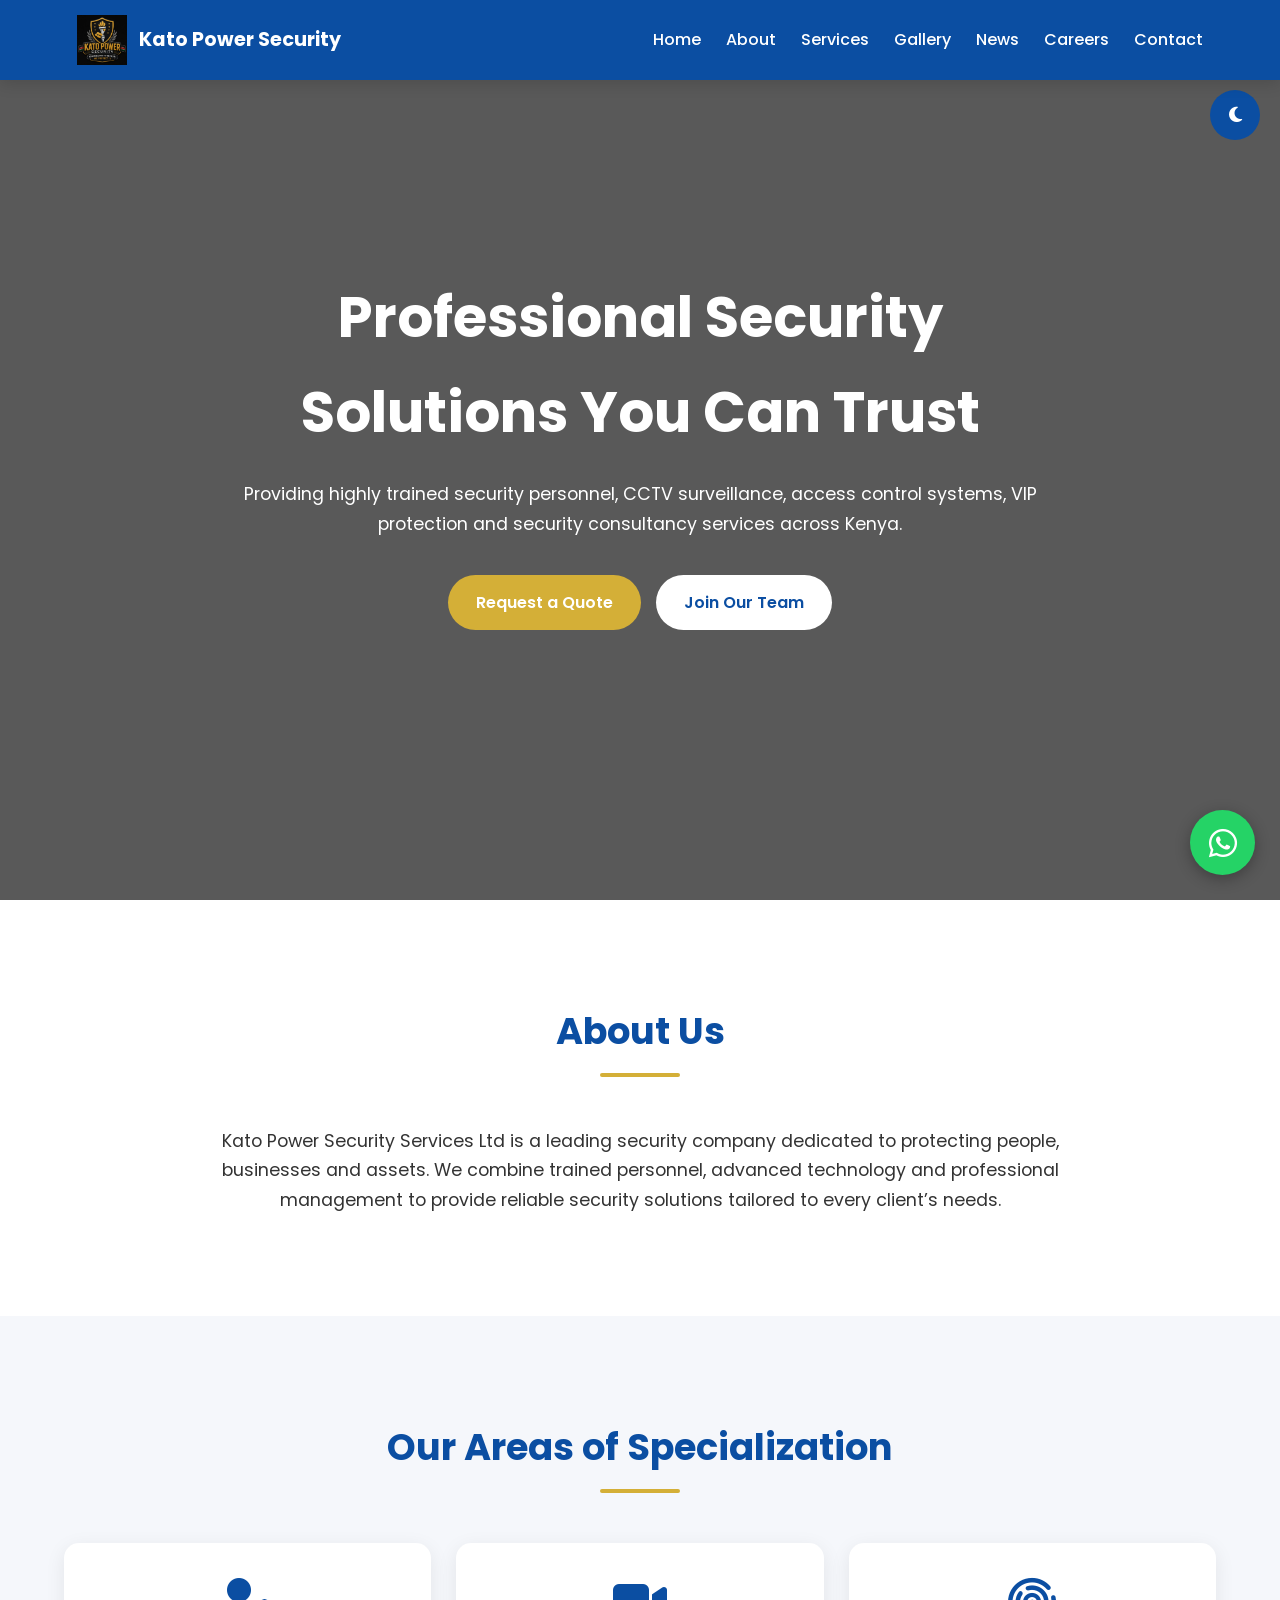
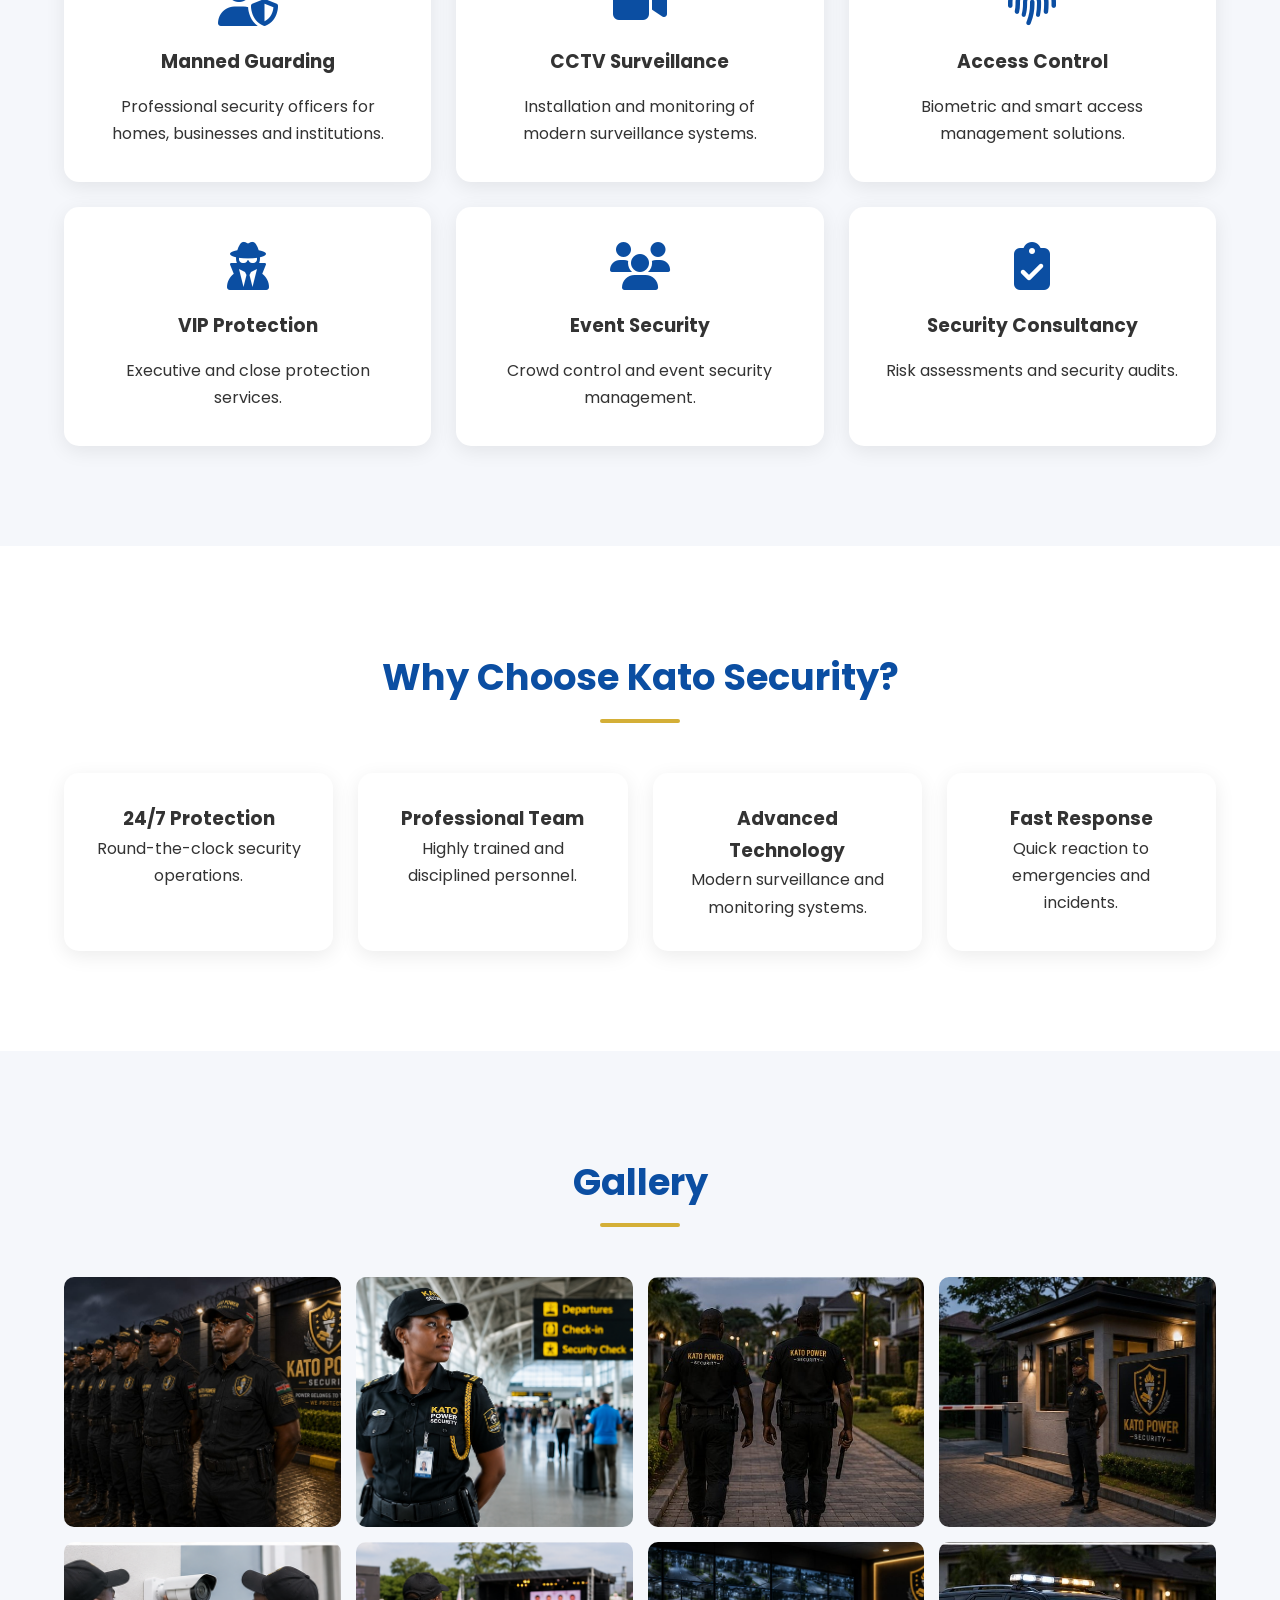
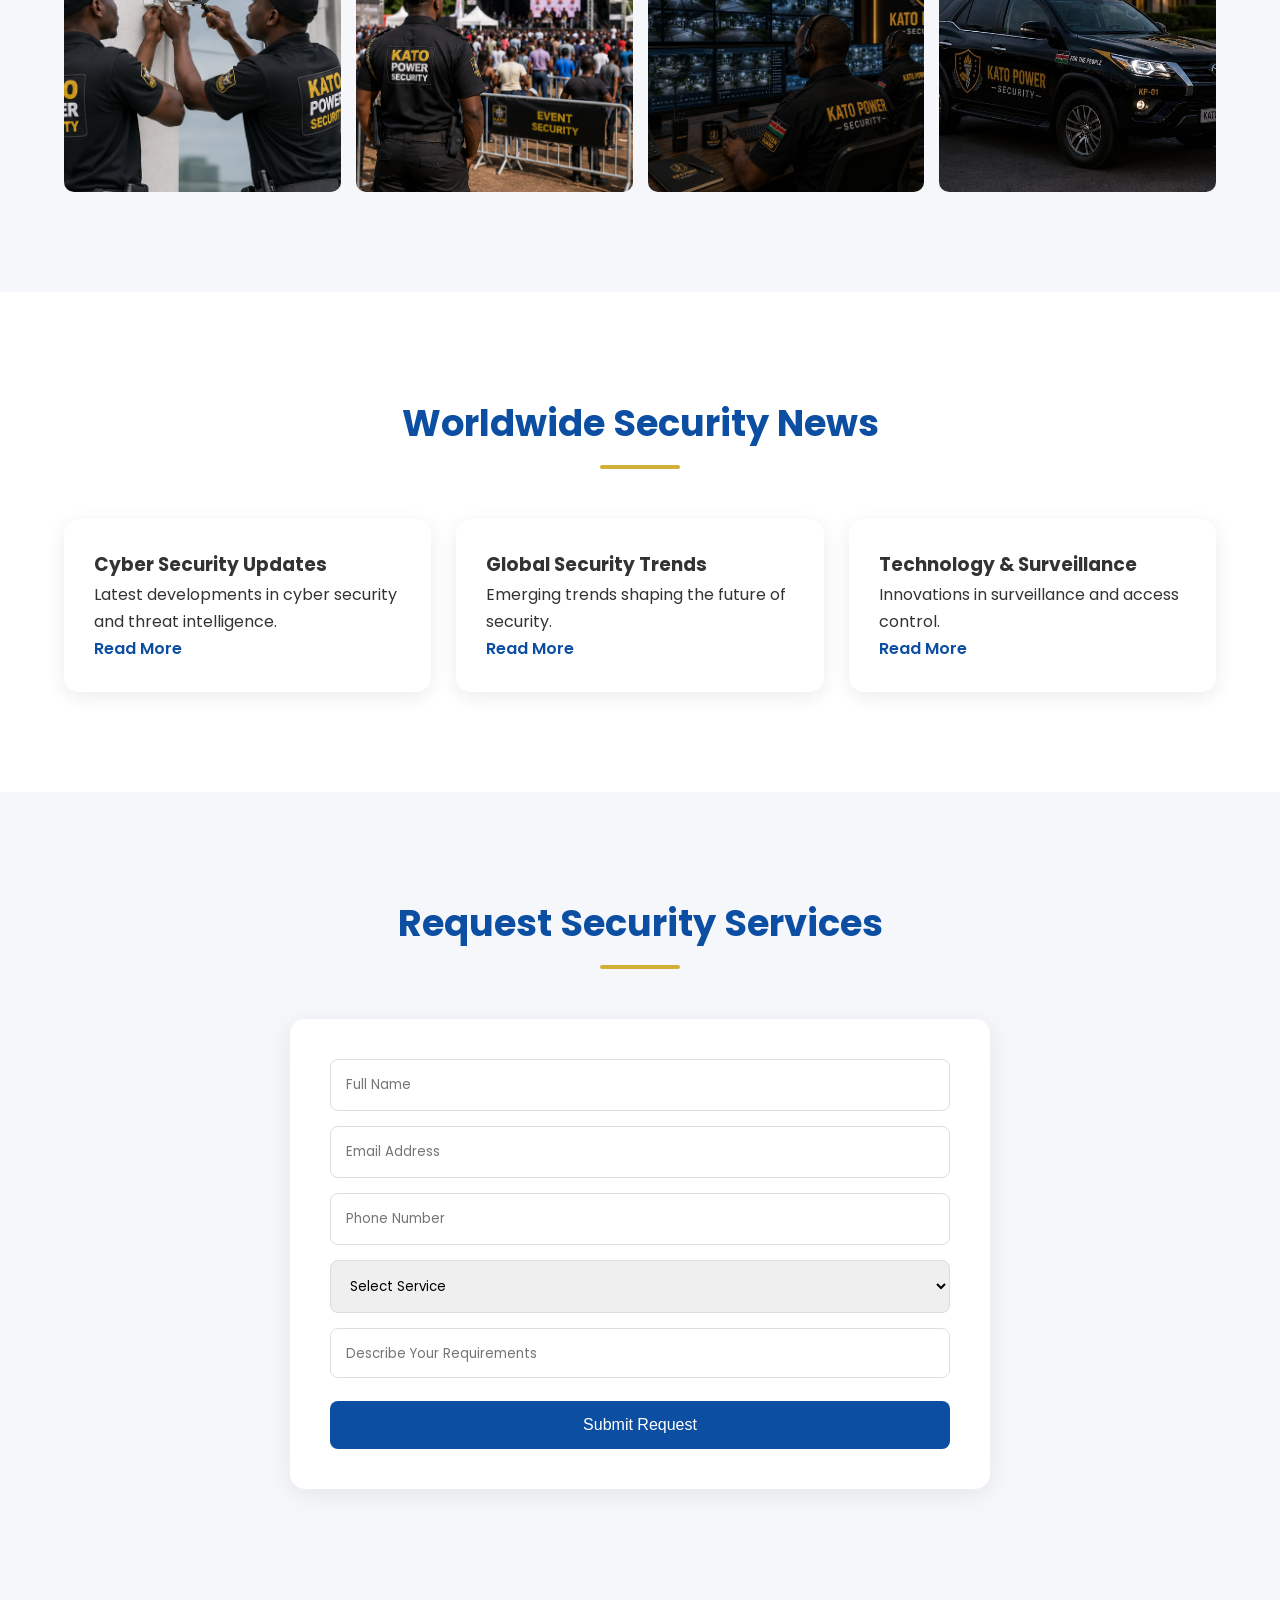
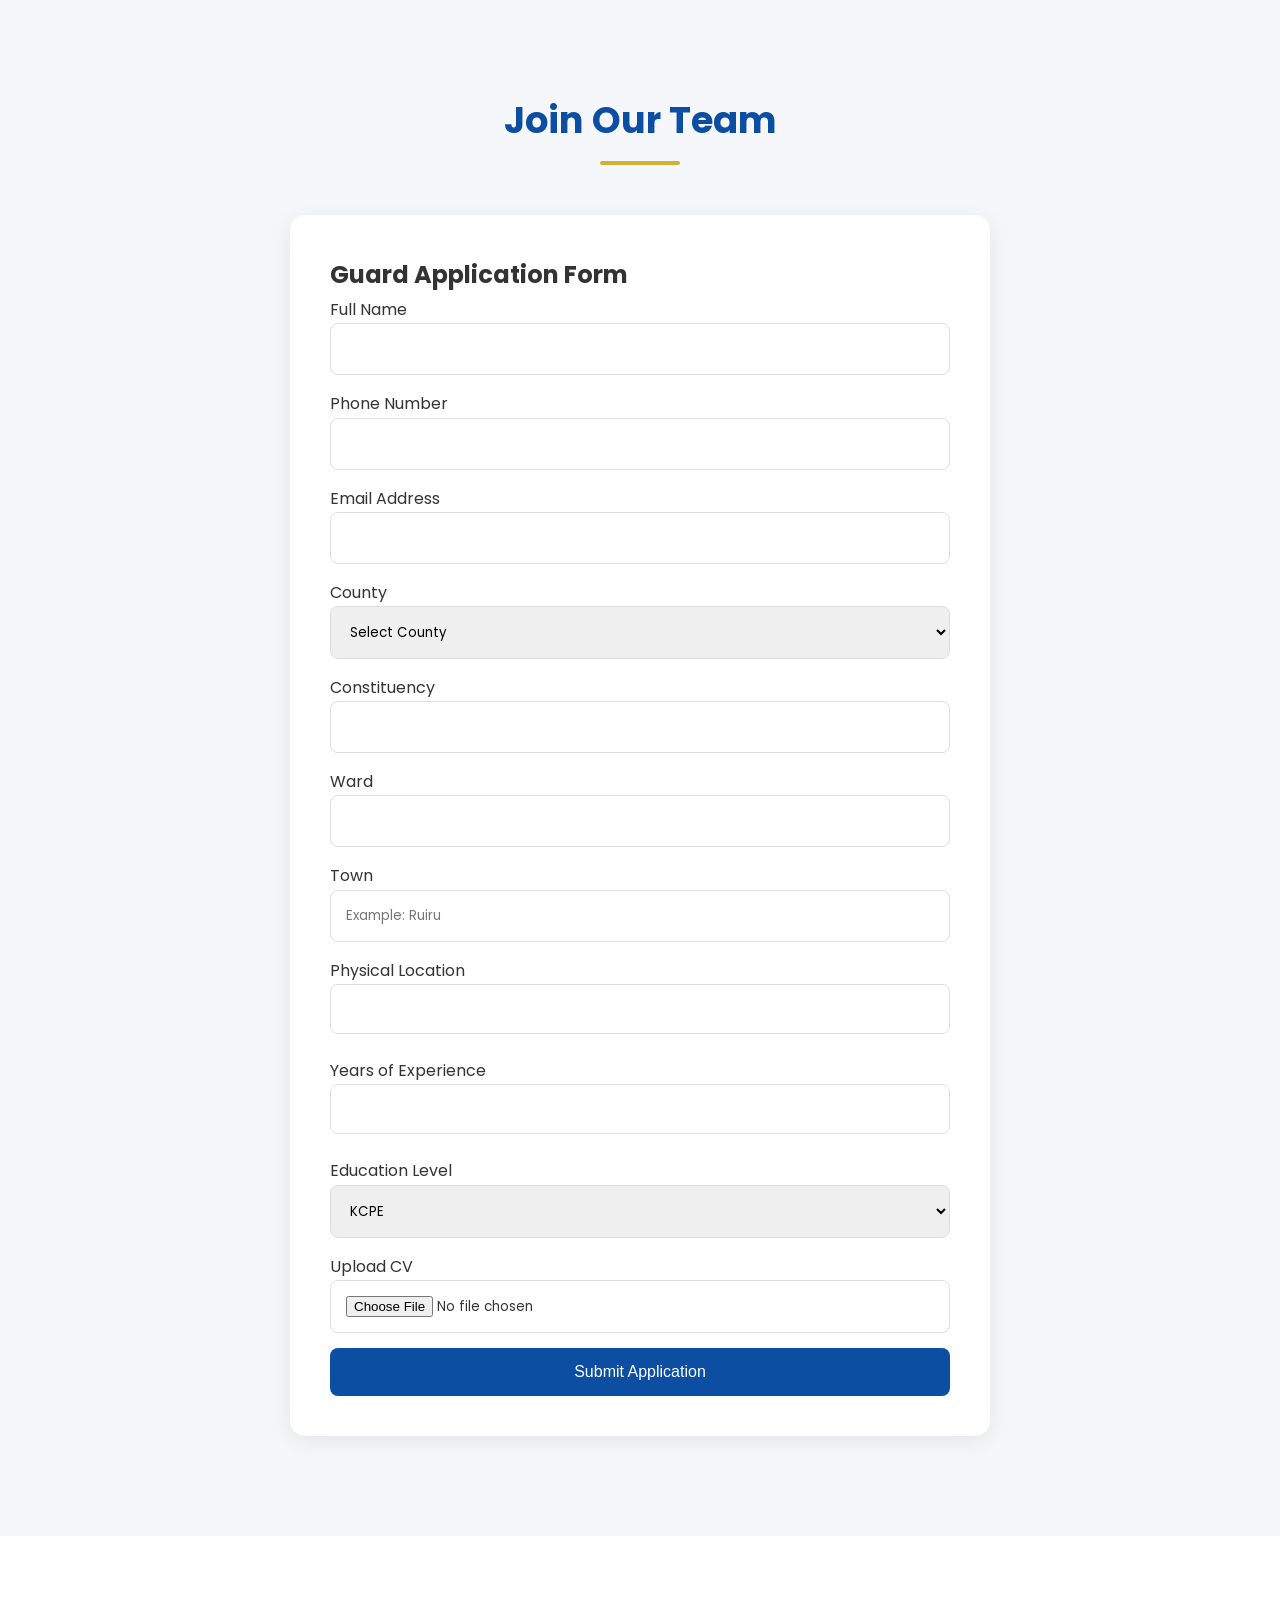
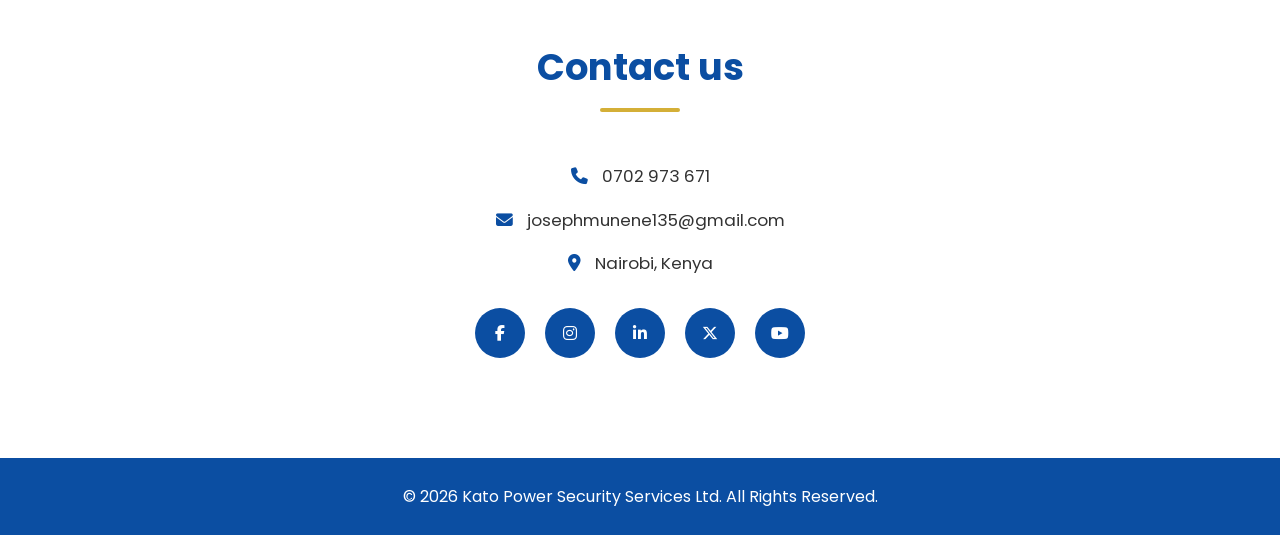
==== index.html @ 36ac2f76 "Update index.html" ====
<!DOCTYPE html>
<html lang="en">

<head>
 <!-- ===== ADVANCED SEO ===== -->
<title>Kato Power Security Services Ltd | Security Company in Kenya</title>

<meta charset="UTF-8">
<meta name="viewport" content="width=device-width, initial-scale=1.0">

<meta name="description"
content="Kato Power Security Services Ltd provides professional security guards, CCTV installation, access control systems, alarm systems, event security, VIP protection and security consultancy services across Kenya.">

<meta name="keywords"
content="security company Kenya, security guards Nairobi, CCTV installation Kenya, alarm systems, access control systems, event security, VIP protection, security consultancy">

<meta name="author" content="Kato Power Security Services Ltd">
<meta name="robots" content="index, follow">
<meta name="googlebot" content="index,follow">
<meta name="theme-color" content="#001f3f">

<!-- Canonical -->
<link rel="canonical" href="https://katopowersecurity.com/">

<!-- Logo -->
<link rel="icon" type="image/png" href="images/Logo.webp">

<!-- Open Graph -->
<meta property="og:type" content="website">
<meta property="og:title" content="Kato Power Security Services Ltd">
<meta property="og:description"
content="Professional Security Solutions Across Kenya">
<meta property="og:image"
content="https://katopowersecurity.com/images/Logo.webp">
<meta property="og:url"
content="https://katopowersecurity.com">
<meta property="og:site_name"
content="Kato Power Security Services Ltd">

<!-- Twitter -->
<meta name="twitter:card" content="summary_large_image">
<meta name="twitter:title"
content="Kato Power Security Services Ltd">
<meta name="twitter:description"
content="Professional Security Solutions Across Kenya">
<meta name="twitter:image"
content="https://katopowersecurity.com/images/Logo.webp">

<!-- Schema.org Local Business -->
<script type="application/ld+json">
{
"@context":"https://schema.org",
"@type":"SecurityService",
"name":"Kato Power Security Services Ltd",
"url":"https://katopowersecurity.com",
"logo":"https://katopowersecurity.com/images/Logo.webp",
"image":"https://katopowersecurity.com/images/Logo.webp",
"description":"Professional security guards, CCTV surveillance, access control systems and security consultancy services in Kenya.",
"telephone":"+254702973671",
"email":"josephmunene135@gmail.com",
"address":{
"@type":"PostalAddress",
"addressLocality":"Nairobi",
"addressCountry":"KE"
},
"areaServed":"Kenya",
"priceRange":"$$"
}
</script>

<!-- FAQ Rich Snippets -->
<script type="application/ld+json">
{
"@context":"https://schema.org",
"@type":"FAQPage",
"mainEntity":[
{
"@type":"Question",
"name":"Do you provide security guards?",
"acceptedAnswer":{
"@type":"Answer",
"text":"Yes. We provide professional security guards across Kenya."
}
},
{
"@type":"Question",
"name":"Do you install CCTV systems?",
"acceptedAnswer":{
"@type":"Answer",
"text":"Yes. We install and maintain modern CCTV surveillance systems."
}
},
{
"@type":"Question",
"name":"Do you provide event security?",
"acceptedAnswer":{
"@type":"Answer",
"text":"Yes. We offer crowd control and event security management."
}
}
]
}
</script>

<!-- Google Fonts -->
<link rel="preconnect" href="https://fonts.googleapis.com">
<link rel="preconnect" href="https://fonts.gstatic.com" crossorigin>

<link href="https://fonts.googleapis.com/css2?family=Poppins:wght@300;400;500;600;700;800&display=swap"
rel="stylesheet">

<link rel="stylesheet"
href="https://cdnjs.cloudflare.com/ajax/libs/font-awesome/6.5.2/css/all.min.css">

<link rel="stylesheet" href="styles.css">
</head>

<body>

  <!-- DARK MODE BUTTON -->

  <button id="theme-toggle" class="theme-toggle">
    <i class="fas fa-moon"></i>
  </button>

  <!-- WHATSAPP BUTTON -->

   <a href="https://wa.me/254702973671?text=Hello%20Kato%20Power%20Security%20Services,
%20I%20need%20security%20services."
    class="whatsapp-float" target="_blank" aria-label="Chat with us on WhatsApp">


    <i class="fab fa-whatsapp"></i>


  </a>


  <!-- HEADER -->

  <header>

    <div class="logo">

      <img src="images/Logo.webp" alt="Kato Security Logo">

      <h2>Kato Power Security</h2>

    </div>

    <nav>

      <ul>

        <li><a href="#home">Home</a></li>
        <li><a href="#about">About</a></li>
        <li><a href="#services">Services</a></li>
        <li><a href="#gallery">Gallery</a></li>
        <li><a href="#news">News</a></li>
        <li><a href="#careers">Careers</a></li>
        <li><a href="#contact">Contact</a></li>

      </ul>

    </nav>

    <div class="menu-btn">

      <i class="fas fa-bars"></i>

    </div>

  </header>

  <!-- HERO -->

  <section class="hero" id="home">

    <div class="hero-content">

      <h1>Professional Security Solutions You Can Trust</h1>

      <p>

        Providing highly trained security personnel,
        CCTV surveillance, access control systems,
        VIP protection and security consultancy services
        across Kenya.

      </p>

      <div class="hero-buttons">

        <a href="#contact" class="btn">Request a Quote</a>

        <a href="#careers" class="btn secondary-btn">
          Join Our Team
        </a>

      </div>

    </div>

  </section>

  <!-- ABOUT -->

  <section class="about" id="about">

    <div class="container">

      <h2 class="section-title">About Us</h2>

      <p>

        Kato Power Security Services Ltd is a leading
        security company dedicated to protecting
        people, businesses and assets.

        We combine trained personnel, advanced
        technology and professional management
        to provide reliable security solutions tailored
        to every client’s needs.

      </p>

    </div>

  </section>

  <!-- SERVICES -->

  <section class="services" id="services">

    <div class="container">

      <h2 class="section-title">
        Our Areas of Specialization
      </h2>

      <div class="service-grid">

        <div class="service-card">

          <i class="fas fa-user-shield"></i>

          <h3>Manned Guarding</h3>

          <p>
            Professional security officers for homes,
            businesses and institutions.
          </p>

        </div>

        <div class="service-card">

          <i class="fas fa-video"></i>

          <h3>CCTV Surveillance</h3>

          <p>
            Installation and monitoring of modern
            surveillance systems.
          </p>

        </div>

        <div class="service-card">

          <i class="fas fa-fingerprint"></i>

          <h3>Access Control</h3>

          <p>
            Biometric and smart access management
            solutions.
          </p>

        </div>

        <div class="service-card">

          <i class="fas fa-user-secret"></i>

          <h3>VIP Protection</h3>

          <p>
            Executive and close protection services.
          </p>

        </div>

        <div class="service-card">

          <i class="fas fa-users"></i>

          <h3>Event Security</h3>

          <p>
            Crowd control and event security management.
          </p>

        </div>

        <div class="service-card">

          <i class="fas fa-clipboard-check"></i>

          <h3>Security Consultancy</h3>

          <p>
            Risk assessments and security audits.
          </p>

        </div>

      </div>

    </div>

  </section>

  <!-- WHY CHOOSE US -->

  <section class="why-us">

    <div class="container">

      <h2 class="section-title">
        Why Choose Kato Security?
      </h2>

      <div class="features">

        <div class="feature">
          <h3>24/7 Protection</h3>
          <p>Round-the-clock security operations.</p>
        </div>

        <div class="feature">
          <h3>Professional Team</h3>
          <p>Highly trained and disciplined personnel.</p>
        </div>

        <div class="feature">
          <h3>Advanced Technology</h3>
          <p>Modern surveillance and monitoring systems.</p>
        </div>

        <div class="feature">
          <h3>Fast Response</h3>
          <p>Quick reaction to emergencies and incidents.</p>
        </div>

      </div>

    </div>

  </section>

  <!-- GALLERY -->

  <section class="gallery" id="gallery">

    <div class="container">

      <h2 class="section-title">Gallery</h2>

      <div class="gallery-grid">

        <img src="images/security.webp" alt="Professional security guards in Kenya" loading="lazy">
       
        <img src="images/airport.webp.png" alt="Professional security guards in Kenya" loading="lazy">
       
        <img src="images/patrol.webp.jpeg" alt="Professional security guards in Kenya" loading="lazy">
       
        <img src="images/manned access.webp.jpeg" alt="Professional security guards in Kenya" loading="lazy">
       
        <img src="images/cctv.webp.png" alt="Professional security guards in Kenya" loading="lazy">
       
        <img src="images/masscontroll.webp.png" alt="Professional security guards in Kenya" loading="lazy">
       
        <img src="images/access.webp" alt="Professional security guards in Kenya" loading="lazy">
       
        <img src="images/vehicle.webp.jpeg" alt="Professional security guards in Kenya" loading="lazy">

      </div>

    </div>

  </section>

  <!-- IMAGE MODAL -->

  <div id="imageModal" class="modal">

    <span class="close">&times;</span>

    <img id="modalImage">

  </div>

  <!-- SECURITY NEWS -->

  <section class="news" id="news">

    <div class="container">

      <h2 class="section-title">
        Worldwide Security News
      </h2>

      <div class="news-grid">

        <div class="news-card">

          <h3>Cyber Security Updates</h3>

          <p>
            Latest developments in cyber security and
            threat intelligence.
          </p>

          <a href="#">Read More</a>

        </div>

        <div class="news-card">

          <h3>Global Security Trends</h3>

          <p>
            Emerging trends shaping the future of security.
          </p>

          <a href="#">Read More</a>

        </div>

        <div class="news-card">

          <h3>Technology & Surveillance</h3>

          <p>
            Innovations in surveillance and access control.
          </p>

          <a href="#">Read More</a>

        </div>

      </div>

    </div>

  </section>

  <!-- CLIENT FORM -->

    <section class="contact-form">


    <div class="container">


      <h2 class="section-title">
        Request Security Services
      </h2>


      <form action="https://formsubmit.co/josephmunene135@gmail.com"
      method="POST"
      id="guardForm"
      enctype="multipart/form-data">


        <input type="hidden" name="_captcha" value="false">


        <input type="hidden" name="_subject" value="New Client Inquiry">


        <input type="text" name="Full Name" placeholder="Full Name" required>


        <input type="email" name="Email" placeholder="Email Address" required>


        <input type="tel" name="Phone" placeholder="Phone Number" required>


        <select name="Service Required" required>


          <option value="">Select Service</option>


          <option>Security Guards</option>


          <option>CCTV Installation</option>


          <option>Access Control</option>


          <option>VIP Protection</option>


          <option>Security Consultancy</option>


        </select>


        <textarea name="Message" placeholder="Describe Your Requirements" required></textarea>


        <button type="submit">
          Submit Request
        </button>


      </form>


    </div>


  </section>

  <!-- JOB APPLICATION -->

   <section class="careers" id="careers">


    <div class="container">


      <h2 class="section-title">
        Join Our Team
      </h2>


     <form action="https://formsubmit.co/josephmunene135@gmail.com"
      method="POST"
      id="guardForm"
      enctype="multipart/form-data">

      <h2>Guard Application Form</h2>

<input type="hidden" name="_captcha" value="false">
<input type="hidden" id="subject" name="_subject">
<input type="hidden" name="_next"
       value="https://katopowersecurity.com/thankyou.html">

<label>Full Name</label>
<input type="text" name="Full Name" required>

<label>Phone Number</label>
<input type="tel" name="Phone Number" required>

<label>Email Address</label>
<input type="email" name="Email Address" required>

<label>County</label>
<select name="County" required>
    <option value="">Select County</option>
    <option>Nairobi</option>
    <option>Kiambu</option>
    <option>Nakuru</option>
    <option>Mombasa</option>
    <option>Kisumu</option>
    <option>Machakos</option>
    <option>Murang'a</option>
    <option>Nyeri</option>
    <option>Meru</option>
    <option>Uasin Gishu</option>
</select>

<label>Constituency</label>
<input type="text" name="Constituency" required>

<label>Ward</label>
<input type="text" name="Ward" required>

<label>Town</label>
<input type="text"
       id="town"
       name="Town"
       placeholder="Example: Ruiru"
       required>

<label>Physical Location</label>
<textarea name="Physical Location" required></textarea>

<label>Years of Experience</label>
<textarea name="Experience"></textarea>

<label>Education Level</label>
<select name="Education Level">
    <option>KCPE</option>
    <option>KCSE</option>
    <option>Certificate</option>
    <option>Diploma</option>
    <option>Degree</option>
</select>

<label>Upload CV</label>
<input type="file" name="attachment" accept=".pdf,.doc,.docx">

<button type="submit">
    Submit Application
</button>

</form>

    </div>

  </section>

  <!-- CONTACT -->

  <section class="contact" id="contact">

    <div class="container">

      <h2 class="section-title">
        Contact us
      </h2>

      <div class="contact-info">

        <p>

          <i class="fas fa-phone"></i>

          0702 973 671

        </p>

        <p>

          <i class="fas fa-envelope"></i>

          josephmunene135@gmail.com

        </p>

        <p>

          <i class="fas fa-map-marker-alt"></i>

          Nairobi, Kenya

        </p>

      </div>

      <div class="social-links">

        <a href="https://www.facebook.com/">
          <i class="fab fa-facebook-f"></i>
        </a>

        <a href="https://www.instagram.com/accounts/login/?hl=en">
          <i class="fab fa-instagram"></i>
        </a>

        <a href="https://www.linkedin.com/login">
          <i class="fab fa-linkedin-in"></i>
        </a>

        <a href="https://x.com/">
          <i class="fab fa-x-twitter"></i>
        </a>

        <a href="https://www.youtube.com/login?next=/index">
          <i class="fab fa-youtube"></i>
        </a>

      </div>

    </div>

  </section>

  <!-- FOOTER -->

  <footer>

    <p>

      © 2026 Kato Power Security Services Ltd.
      All Rights Reserved.

    </p>

  </footer>

 <script>
document.getElementById("guardForm").addEventListener("submit", function () {

    let town = document.getElementById("town").value.trim();

    document.getElementById("subject").value =
        "Guard Application - " + town;

});
</script>

  <script src="script.js"></script>

</body>

</html>
---- styles.css ----
/* ==========================
   KATO POWER SECURITY
   STYLE.CSS
========================== */

* {
  margin: 0;
  padding: 0;
  box-sizing: border-box;
}

html {
  scroll-behavior: smooth;
}

body {
  font-family: 'Poppins', sans-serif;
  line-height: 1.7;
  color: #333;
  background: #fff;
  transition: 0.4s ease;
}

/* ==========================
   DARK MODE
========================== */

body.dark-mode {
  background: #121212;
  color: #f5f5f5;
}

body.dark-mode header,
body.dark-mode footer,
body.dark-mode .service-card,
body.dark-mode .feature,
body.dark-mode .news-card,
body.dark-mode form {
  background: #1d1d1d;
  color: #fff;
}

body.dark-mode input,
body.dark-mode textarea,
body.dark-mode select {
  background: #2a2a2a;
  color: #fff;
  border: 1px solid #444;
}

/* ==========================
   CONTAINER
========================== */

.container {
  width: 90%;
  max-width: 1200px;
  margin: auto;
}

.section-title {
  text-align: center;
  margin-bottom: 50px;
  font-size: 2.3rem;
  color: #0b4ea2;
  position: relative;
}

.section-title::after {
  content: '';
  width: 80px;
  height: 4px;
  background: #d4af37;
  display: block;
  margin: 10px auto;
  border-radius: 20px;
}

/* ==========================
   HEADER
========================== */

header {
  position: fixed;
  top: 0;
  width: 100%;
  z-index: 1000;
  background: #0b4ea2;
  color: #fff;
  display: flex;
  justify-content: space-between;
  align-items: center;
  padding: 15px 6%;
  box-shadow: 0 3px 15px rgba(0, 0, 0, .15);
}

.logo {
  display: flex;
  align-items: center;
  gap: 12px;
}

.logo img {
  width: 50px;
  height: 50px;
  object-fit: contain;
}

.logo h2 {
  font-size: 1.2rem;
}

nav ul {
  display: flex;
  list-style: none;
  gap: 25px;
}

nav a {
  color: #fff;
  text-decoration: none;
  font-weight: 500;
}

nav a:hover {
  color: #d4af37;
}

.menu-btn {
  display: none;
  font-size: 1.5rem;
  cursor: pointer;
}

/* ==========================
   HERO
========================== */

.hero {
  min-height: 100vh;
  background:
    linear-gradient(rgba(0, 0, 0, .65),
      rgba(0, 0, 0, .65)),
    url('images/hero.jpg');
  background-size: cover;
  background-position: center;
  display: flex;
  align-items: center;
  justify-content: center;
  text-align: center;
  color: #fff;
  padding: 120px 20px;
}

.hero-content {
  max-width: 800px;
}

.hero h1 {
  font-size: 3.5rem;
  margin-bottom: 20px;
}

.hero p {
  font-size: 1.1rem;
  margin-bottom: 35px;
}

.hero-buttons {
  display: flex;
  justify-content: center;
  gap: 15px;
  flex-wrap: wrap;
}

.btn {
  background: #d4af37;
  color: #fff;
  text-decoration: none;
  padding: 14px 28px;
  border-radius: 50px;
  font-weight: 600;
  transition: .3s;
}

.btn:hover {
  transform: translateY(-3px);
}

.secondary-btn {
  background: #fff;
  color: #0b4ea2;
}

/* ==========================
   ABOUT
========================== */

.about {
  padding: 100px 0;
}

.about p {
  max-width: 900px;
  margin: auto;
  text-align: center;
  font-size: 1.1rem;
}

/* ==========================
   SERVICES
========================== */

.services {
  background: #f5f7fb;
  padding: 100px 0;
}

.service-grid {
  display: grid;
  grid-template-columns:
    repeat(auto-fit, minmax(280px, 1fr));
  gap: 25px;
}

.service-card {
  background: #fff;
  padding: 35px;
  text-align: center;
  border-radius: 15px;
  box-shadow: 0 5px 20px rgba(0, 0, 0, .08);
  transition: .3s;
}

.service-card:hover {
  transform: translateY(-8px);
}

.service-card i {
  font-size: 3rem;
  color: #0b4ea2;
  margin-bottom: 20px;
}

.service-card h3 {
  margin-bottom: 15px;
}

/* ==========================
   WHY US
========================== */

.why-us {
  padding: 100px 0;
}

.features {
  display: grid;
  grid-template-columns:
    repeat(auto-fit, minmax(250px, 1fr));
  gap: 25px;
}

.feature {
  background: #fff;
  padding: 30px;
  border-radius: 15px;
  box-shadow: 0 5px 20px rgba(0, 0, 0, .08);
  text-align: center;
}

/* ==========================
   GALLERY
========================== */

.gallery {
  background: #f5f7fb;
  padding: 100px 0;
}

.gallery-grid {
  display: grid;
  grid-template-columns:
    repeat(auto-fit, minmax(250px, 1fr));
  gap: 15px;
}

.gallery-grid img {
  width: 100%;
  height: 250px;
  object-fit: cover;
  border-radius: 10px;
  cursor: pointer;
  transition: .4s;
}

.gallery-grid img:hover {
  transform: scale(1.03);
}

/* ==========================
   MODAL
========================== */

.modal {
  display: none;
  position: fixed;
  z-index: 9999;
  top: 0;
  left: 0;
  width: 100%;
  height: 100%;
  background: rgba(0, 0, 0, .95);
}

.modal img {
  max-width: 90%;
  max-height: 85%;
  position: absolute;
  top: 50%;
  left: 50%;
  transform: translate(-50%, -50%);
}

.close {
  position: absolute;
  right: 30px;
  top: 20px;
  color: #fff;
  font-size: 40px;
  cursor: pointer;
}

/* ==========================
   NEWS
========================== */

.news {
  padding: 100px 0;
}

.news-grid {
  display: grid;
  grid-template-columns:
    repeat(auto-fit, minmax(300px, 1fr));
  gap: 25px;
}

.news-card {
  background: #fff;
  padding: 30px;
  border-radius: 15px;
  box-shadow: 0 5px 20px rgba(0, 0, 0, .08);
}

.news-card a {
  color: #0b4ea2;
  text-decoration: none;
  font-weight: 600;
}

/* ==========================
   FORMS
========================== */

.contact-form,
.careers {
  background: #f5f7fb;
  padding: 100px 0;
}

form {
  max-width: 700px;
  margin: auto;
  background: #fff;
  padding: 40px;
  border-radius: 15px;
  box-shadow: 0 5px 25px rgba(0, 0, 0, .08);
}

form input,
form textarea,
form select {
  width: 100%;
  padding: 15px;
  margin-bottom: 15px;
  border: 1px solid #ddd;
  border-radius: 8px;
  font-family: inherit;
}

form textarea {
  height: 50px;
  resize: none;
}

form button {
  width: 100%;
  padding: 15px;
  border: none;
  border-radius: 8px;
  background: #0b4ea2;
  color: #fff;
  font-size: 1rem;
  cursor: pointer;
  transition: .3s;
}

form button:hover {
  background: #083a7c;
}

/* ==========================
   CONTACT
========================== */

.contact {
  padding: 100px 0;
  text-align: center;
}

.contact-info p {
  margin-bottom: 15px;
  font-size: 1.05rem;
}

.contact-info i {
  color: #0b4ea2;
  margin-right: 10px;
}

.social-links {
  margin-top: 30px;
}

.social-links a {
  display: inline-flex;
  justify-content: center;
  align-items: center;
  width: 50px;
  height: 50px;
  margin: 0 8px;
  border-radius: 50%;
  background: #0b4ea2;
  color: #fff;
  text-decoration: none;
  transition: .3s;
}

.social-links a:hover {
  background: #d4af37;
}

/* ==========================
   FOOTER
========================== */

footer {
  background: #0b4ea2;
  color: #fff;
  text-align: center;
  padding: 25px;
}

/* ==========================
   WHATSAPP BUTTON
========================== */

.whatsapp-float {
  position: fixed;
  bottom: 25px;
  right: 25px;
  width: 65px;
  height: 65px;
  border-radius: 50%;
  background: #25D366;
  color: #fff;
  display: flex;
  justify-content: center;
  align-items: center;
  font-size: 2rem;
  text-decoration: none;
  z-index: 999;
  box-shadow: 0 4px 15px rgba(0, 0, 0, .3);
}

/* ==========================
   THEME BUTTON
========================== */

.theme-toggle {
  position: fixed;
  top: 90px;
  right: 20px;
  z-index: 1000;
  border: none;
  width: 50px;
  height: 50px;
  border-radius: 50%;
  background: #0b4ea2;
  color: #fff;
  cursor: pointer;
  font-size: 1.1rem;
}

/* ==========================
   RESPONSIVE
========================== */

@media(max-width:768px) {

  nav {
    display: none;
  }

  .menu-btn {
    display: block;
  }

  .hero h1 {
    font-size: 2.2rem;
  }

  .section-title {
    font-size: 1.8rem;
  }

  form {
    padding: 25px;
  }

  .logo h2 {
    font-size: 1rem;
  }

}
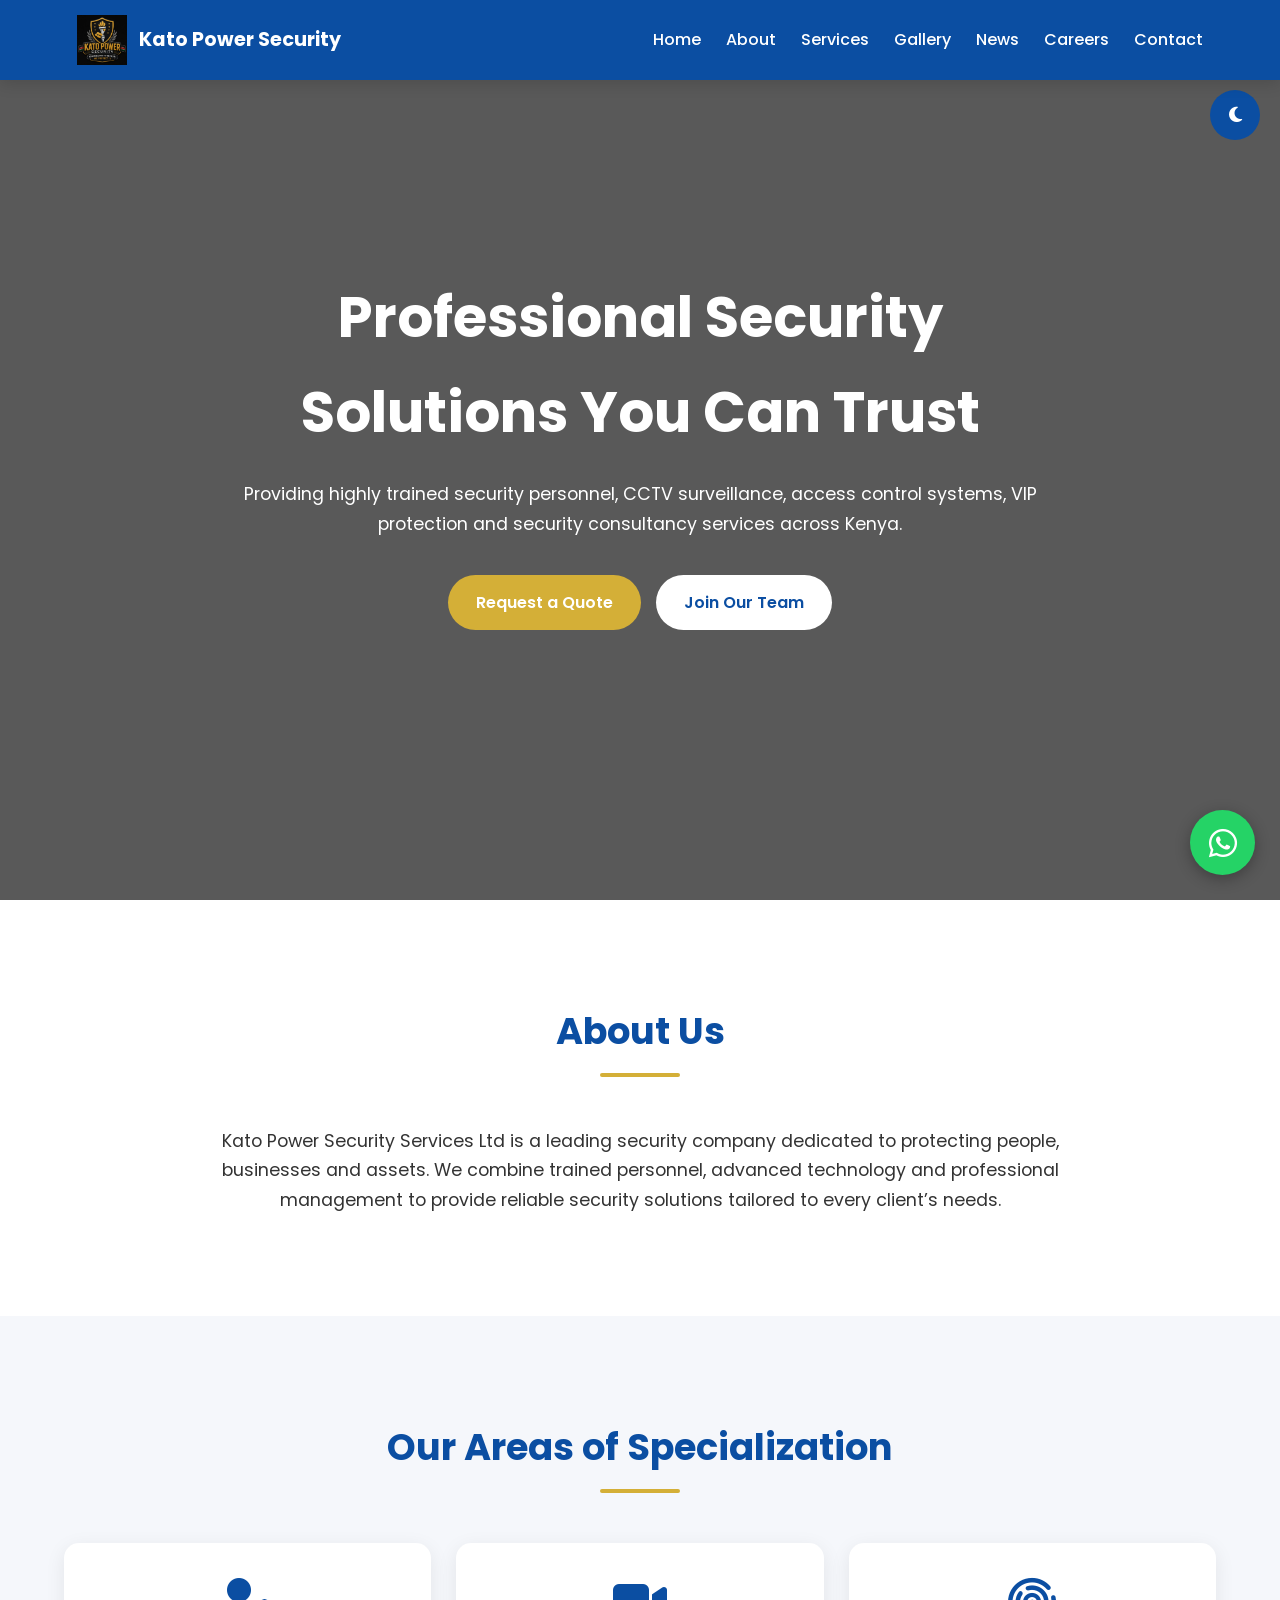
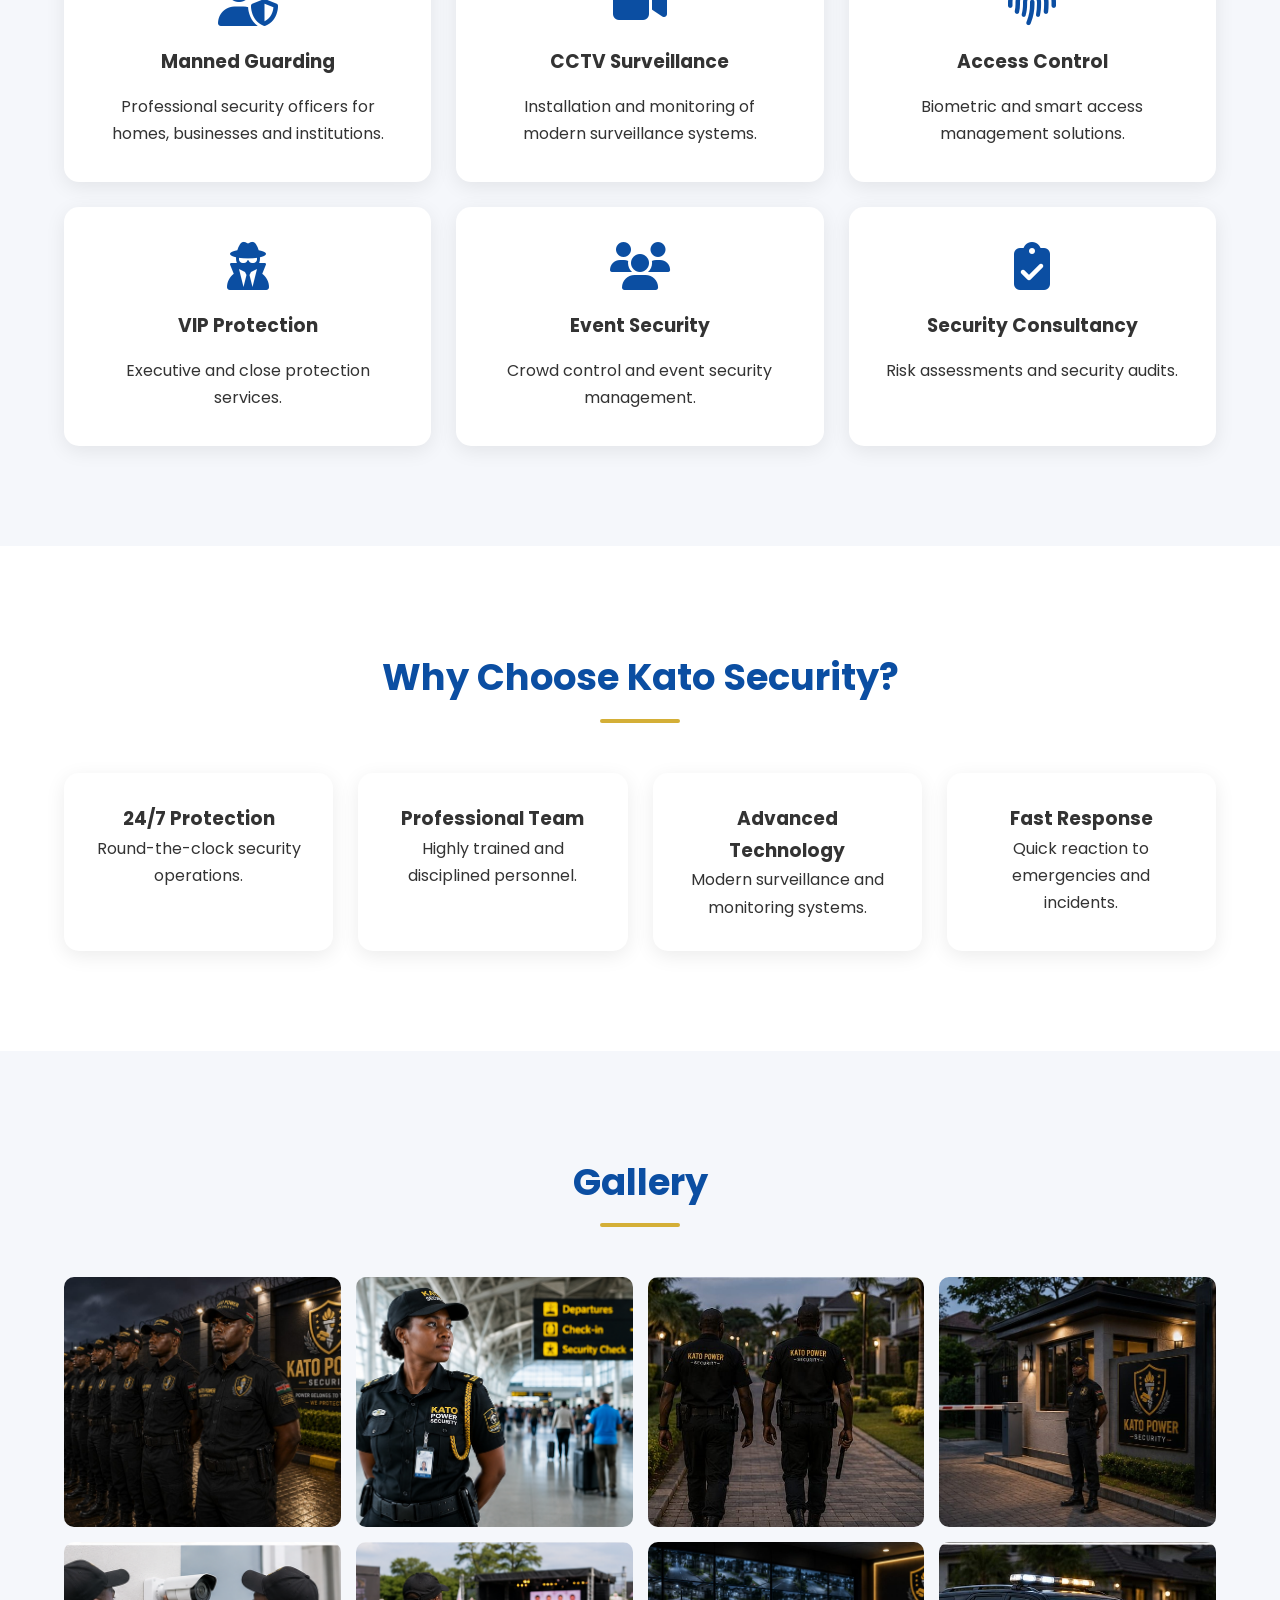
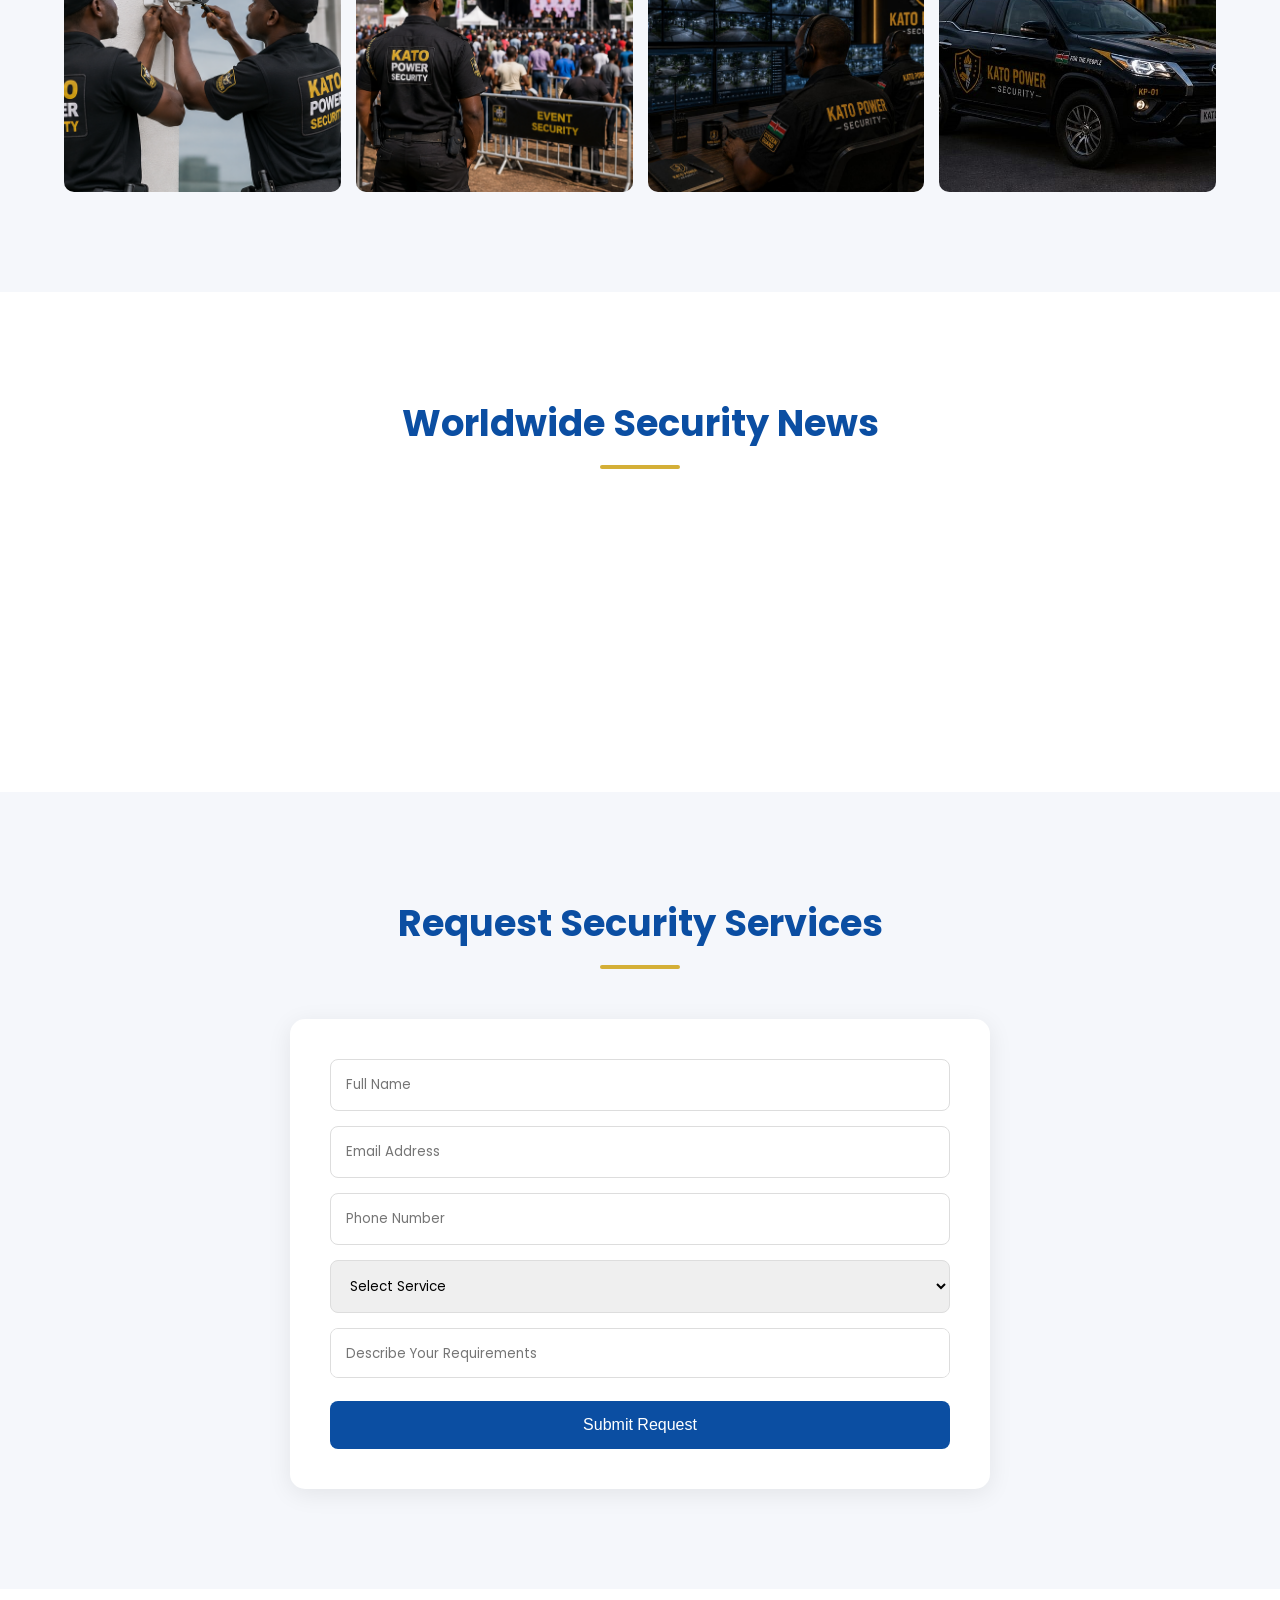
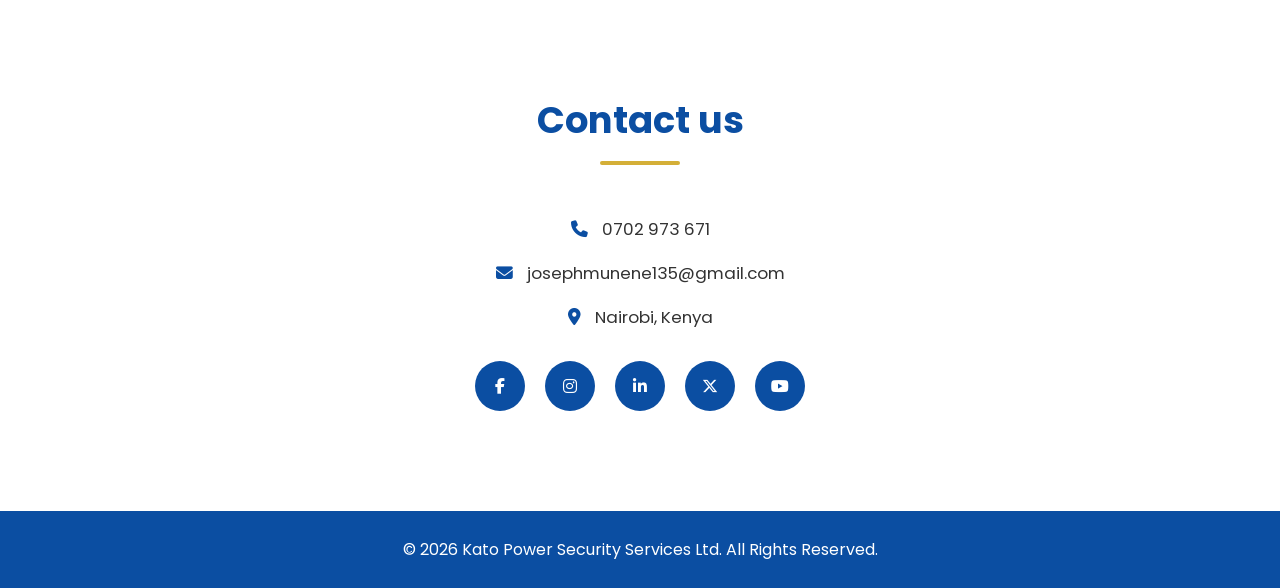
==== commit 879f4ef8: "Update index.html" ====
--- a/index.html
+++ b/index.html
@@ -1,717 +1,531 @@
-<!DOCTYPE html>
+<!doctype html>
 <html lang="en">
-
-<head>
- <!-- ===== ADVANCED SEO ===== -->
-<title>Kato Power Security Services Ltd | Security Company in Kenya</title>
-
-<meta charset="UTF-8">
-<meta name="viewport" content="width=device-width, initial-scale=1.0">
-
-<meta name="description"
-content="Kato Power Security Services Ltd provides professional security guards, CCTV installation, access control systems, alarm systems, event security, VIP protection and security consultancy services across Kenya.">
-
-<meta name="keywords"
-content="security company Kenya, security guards Nairobi, CCTV installation Kenya, alarm systems, access control systems, event security, VIP protection, security consultancy">
-
-<meta name="author" content="Kato Power Security Services Ltd">
-<meta name="robots" content="index, follow">
-<meta name="googlebot" content="index,follow">
-<meta name="theme-color" content="#001f3f">
-
-<!-- Canonical -->
-<link rel="canonical" href="https://katopowersecurity.com/">
-
-<!-- Logo -->
-<link rel="icon" type="image/png" href="images/Logo.webp">
-
-<!-- Open Graph -->
-<meta property="og:type" content="website">
-<meta property="og:title" content="Kato Power Security Services Ltd">
-<meta property="og:description"
-content="Professional Security Solutions Across Kenya">
-<meta property="og:image"
-content="https://katopowersecurity.com/images/Logo.webp">
-<meta property="og:url"
-content="https://katopowersecurity.com">
-<meta property="og:site_name"
-content="Kato Power Security Services Ltd">
-
-<!-- Twitter -->
-<meta name="twitter:card" content="summary_large_image">
-<meta name="twitter:title"
-content="Kato Power Security Services Ltd">
-<meta name="twitter:description"
-content="Professional Security Solutions Across Kenya">
-<meta name="twitter:image"
-content="https://katopowersecurity.com/images/Logo.webp">
-
-<!-- Schema.org Local Business -->
-<script type="application/ld+json">
-{
-"@context":"https://schema.org",
-"@type":"SecurityService",
-"name":"Kato Power Security Services Ltd",
-"url":"https://katopowersecurity.com",
-"logo":"https://katopowersecurity.com/images/Logo.webp",
-"image":"https://katopowersecurity.com/images/Logo.webp",
-"description":"Professional security guards, CCTV surveillance, access control systems and security consultancy services in Kenya.",
-"telephone":"+254702973671",
-"email":"josephmunene135@gmail.com",
-"address":{
-"@type":"PostalAddress",
-"addressLocality":"Nairobi",
-"addressCountry":"KE"
-},
-"areaServed":"Kenya",
-"priceRange":"$$"
-}
-</script>
-
-<!-- FAQ Rich Snippets -->
-<script type="application/ld+json">
-{
-"@context":"https://schema.org",
-"@type":"FAQPage",
-"mainEntity":[
-{
-"@type":"Question",
-"name":"Do you provide security guards?",
-"acceptedAnswer":{
-"@type":"Answer",
-"text":"Yes. We provide professional security guards across Kenya."
-}
-},
-{
-"@type":"Question",
-"name":"Do you install CCTV systems?",
-"acceptedAnswer":{
-"@type":"Answer",
-"text":"Yes. We install and maintain modern CCTV surveillance systems."
-}
-},
-{
-"@type":"Question",
-"name":"Do you provide event security?",
-"acceptedAnswer":{
-"@type":"Answer",
-"text":"Yes. We offer crowd control and event security management."
-}
-}
-]
-}
-</script>
-
-<!-- Google Fonts -->
-<link rel="preconnect" href="https://fonts.googleapis.com">
-<link rel="preconnect" href="https://fonts.gstatic.com" crossorigin>
-
-<link href="https://fonts.googleapis.com/css2?family=Poppins:wght@300;400;500;600;700;800&display=swap"
-rel="stylesheet">
-
-<link rel="stylesheet"
-href="https://cdnjs.cloudflare.com/ajax/libs/font-awesome/6.5.2/css/all.min.css">
-
-<link rel="stylesheet" href="styles.css">
-</head>
-
-<body>
-
-  <!-- DARK MODE BUTTON -->
-
-  <button id="theme-toggle" class="theme-toggle">
-    <i class="fas fa-moon"></i>
-  </button>
-
-  <!-- WHATSAPP BUTTON -->
-
-   <a href="https://wa.me/254702973671?text=Hello%20Kato%20Power%20Security%20Services,
+  <head>
+    <!-- ADVANCED SEO -->
+    <title>Kato Power Security Services Ltd | Security Company in Kenya</title>
+
+    <meta charset="UTF-8" />
+    <meta name="viewport" content="width=device-width, initial-scale=1.0" />
+
+    <meta
+      name="description"
+      content="Kato Power Security Services Ltd provides professional security guards, CCTV installation, access control systems, alarm systems, event security, VIP protection and security consultancy services across Kenya."
+    />
+
+    <meta
+      name="keywords"
+      content="security company Kenya, security guards Nairobi, CCTV installation Kenya, alarm systems, access control systems, event security, VIP protection, security consultancy"
+    />
+
+    <meta name="author" content="Kato Power Security Services Ltd" />
+    <meta name="robots" content="index, follow" />
+    <meta name="googlebot" content="index,follow" />
+    <meta name="theme-color" content="#001f3f" />
+
+    <!-- Canonical -->
+    <link rel="canonical" href="https://katopowersecurity.com/" />
+
+    <!-- Logo -->
+    <link rel="icon" type="image/png" href="images/Logo.webp" />
+
+    <!-- Open Graph -->
+    <meta property="og:type" content="website" />
+    <meta property="og:title" content="Kato Power Security Services Ltd" />
+    <meta
+      property="og:description"
+      content="Professional Security Solutions Across Kenya"
+    />
+    <meta
+      property="og:image"
+      content="https://katopowersecurity.com/images/Logo.webp"
+    />
+    <meta property="og:url" content="https://katopowersecurity.com" />
+    <meta property="og:site_name" content="Kato Power Security Services Ltd" />
+
+    <!-- Twitter -->
+    <meta name="twitter:card" content="summary_large_image" />
+    <meta name="twitter:title" content="Kato Power Security Services Ltd" />
+    <meta
+      name="twitter:description"
+      content="Professional Security Solutions Across Kenya"
+    />
+    <meta
+      name="twitter:image"
+      content="https://katopowersecurity.com/images/Logo.webp"
+    />
+
+    <!-- Schema.org Local Business -->
+    <script type="application/ld+json">
+      {
+        "@context": "https://schema.org",
+        "@type": "SecurityService",
+        "name": "Kato Power Security Services Ltd",
+        "url": "https://katopowersecurity.com",
+        "logo": "https://katopowersecurity.com/images/Logo.webp",
+        "image": "https://katopowersecurity.com/images/Logo.webp",
+        "description": "Professional security guards, CCTV surveillance, access control systems and security consultancy services in Kenya.",
+        "telephone": "+254702973671",
+        "email": "josephmunene135@gmail.com",
+        "address": {
+          "@type": "PostalAddress",
+          "addressLocality": "Nairobi",
+          "addressCountry": "KE"
+        },
+        "areaServed": "Kenya",
+        "priceRange": "$$"
+      }
+    </script>
+
+    <!-- FAQ Rich Snippets -->
+    <script type="application/ld+json">
+      {
+        "@context": "https://schema.org",
+        "@type": "FAQPage",
+        "mainEntity": [
+          {
+            "@type": "Question",
+            "name": "Do you provide security guards?",
+            "acceptedAnswer": {
+              "@type": "Answer",
+              "text": "Yes. We provide professional security guards across Kenya."
+            }
+          },
+          {
+            "@type": "Question",
+            "name": "Do you install CCTV systems?",
+            "acceptedAnswer": {
+              "@type": "Answer",
+              "text": "Yes. We install and maintain modern CCTV surveillance systems."
+            }
+          },
+          {
+            "@type": "Question",
+            "name": "Do you provide event security?",
+            "acceptedAnswer": {
+              "@type": "Answer",
+              "text": "Yes. We offer crowd control and event security management."
+            }
+          }
+        ]
+      }
+    </script>
+
+    <!-- Google Fonts -->
+    <link rel="preconnect" href="https://fonts.googleapis.com" />
+    <link rel="preconnect" href="https://fonts.gstatic.com" crossorigin />
+
+    <link
+      href="https://fonts.googleapis.com/css2?family=Poppins:wght@300;400;500;600;700;800&display=swap"
+      rel="stylesheet"
+    />
+
+    <link
+      rel="stylesheet"
+      href="https://cdnjs.cloudflare.com/ajax/libs/font-awesome/6.5.2/css/all.min.css"
+    />
+
+    <link rel="stylesheet" href="styles.css" />
+  </head>
+
+  <body>
+    <!-- DARK MODE BUTTON -->
+
+    <button id="theme-toggle" class="theme-toggle">
+      <i class="fas fa-moon"></i>
+    </button>
+
+    <!-- WHATSAPP BUTTON -->
+
+    <a
+      href="https://wa.me/254702973671?text=Hello%20Kato%20Power%20Security%20Services,
 %20I%20need%20security%20services."
-    class="whatsapp-float" target="_blank" aria-label="Chat with us on WhatsApp">
-
-
-    <i class="fab fa-whatsapp"></i>
-
-
-  </a>
-
-
-  <!-- HEADER -->
-
-  <header>
-
-    <div class="logo">
-
-      <img src="images/Logo.webp" alt="Kato Security Logo">
-
-      <h2>Kato Power Security</h2>
-
+      class="whatsapp-float"
+      target="_blank"
+      aria-label="Chat with us on WhatsApp"
+    >
+      <i class="fab fa-whatsapp"></i>
+    </a>
+
+    <!-- HEADER -->
+
+    <header>
+      <div class="logo">
+        <img src="images/Logo.webp" alt="Kato Security Logo" />
+
+        <h2>Kato Power Security</h2>
+      </div>
+
+      <nav>
+        <ul>
+          <li><a href="#home">Home</a></li>
+          <li><a href="#about">About</a></li>
+          <li><a href="#services">Services</a></li>
+          <li><a href="#gallery">Gallery</a></li>
+          <li><a href="#news">News</a></li>
+          <li><a href="#careers">Careers</a></li>
+          <li><a href="#contact">Contact</a></li>
+        </ul>
+      </nav>
+
+      <div class="menu-btn">
+        <i class="fas fa-bars"></i>
+      </div>
+    </header>
+
+    <!-- HERO -->
+
+    <section class="hero" id="home">
+      <div class="hero-content">
+        <h1>Professional Security Solutions You Can Trust</h1>
+
+        <p>
+          Providing highly trained security personnel, CCTV surveillance, access
+          control systems, VIP protection and security consultancy services
+          across Kenya.
+        </p>
+
+        <div class="hero-buttons">
+          <a href="#contact" class="btn">Request a Quote</a>
+
+          <a href="guard-application.html" class="btn secondary-btn">
+            Join Our Team
+          </a>
+        </div>
+      </div>
+    </section>
+
+    <!-- ABOUT -->
+
+    <section class="about" id="about">
+      <div class="container">
+        <h2 class="section-title">About Us</h2>
+
+        <p>
+          Kato Power Security Services Ltd is a leading security company
+          dedicated to protecting people, businesses and assets. We combine
+          trained personnel, advanced technology and professional management to
+          provide reliable security solutions tailored to every client’s needs.
+        </p>
+      </div>
+    </section>
+
+    <!-- SERVICES -->
+
+    <section class="services" id="services">
+      <div class="container">
+        <h2 class="section-title">Our Areas of Specialization</h2>
+
+        <div class="service-grid">
+          <div class="service-card">
+            <i class="fas fa-user-shield"></i>
+
+            <h3>Manned Guarding</h3>
+
+            <p>
+              Professional security officers for homes, businesses and
+              institutions.
+            </p>
+          </div>
+
+          <div class="service-card">
+            <i class="fas fa-video"></i>
+
+            <h3>CCTV Surveillance</h3>
+
+            <p>Installation and monitoring of modern surveillance systems.</p>
+          </div>
+
+          <div class="service-card">
+            <i class="fas fa-fingerprint"></i>
+
+            <h3>Access Control</h3>
+
+            <p>Biometric and smart access management solutions.</p>
+          </div>
+
+          <div class="service-card">
+            <i class="fas fa-user-secret"></i>
+
+            <h3>VIP Protection</h3>
+
+            <p>Executive and close protection services.</p>
+          </div>
+
+          <div class="service-card">
+            <i class="fas fa-users"></i>
+
+            <h3>Event Security</h3>
+
+            <p>Crowd control and event security management.</p>
+          </div>
+
+          <div class="service-card">
+            <i class="fas fa-clipboard-check"></i>
+
+            <h3>Security Consultancy</h3>
+
+            <p>Risk assessments and security audits.</p>
+          </div>
+        </div>
+      </div>
+    </section>
+
+    <!-- WHY CHOOSE US -->
+
+    <section class="why-us">
+      <div class="container">
+        <h2 class="section-title">Why Choose Kato Security?</h2>
+
+        <div class="features">
+          <div class="feature">
+            <h3>24/7 Protection</h3>
+            <p>Round-the-clock security operations.</p>
+          </div>
+
+          <div class="feature">
+            <h3>Professional Team</h3>
+            <p>Highly trained and disciplined personnel.</p>
+          </div>
+
+          <div class="feature">
+            <h3>Advanced Technology</h3>
+            <p>Modern surveillance and monitoring systems.</p>
+          </div>
+
+          <div class="feature">
+            <h3>Fast Response</h3>
+            <p>Quick reaction to emergencies and incidents.</p>
+          </div>
+        </div>
+      </div>
+    </section>
+
+    <!-- GALLERY -->
+
+    <section class="gallery" id="gallery">
+      <div class="container">
+        <h2 class="section-title">Gallery</h2>
+
+        <div class="gallery-grid">
+          <img
+            src="images/security.webp"
+            alt="Professional security guards in Kenya"
+            loading="lazy"
+          />
+
+          <img
+            src="images/airport.webp.png"
+            alt="Professional security guards in Kenya"
+            loading="lazy"
+          />
+
+          <img
+            src="images/patrol.webp.jpeg"
+            alt="Professional security guards in Kenya"
+            loading="lazy"
+          />
+
+          <img
+            src="images/manned access.webp.jpeg"
+            alt="Professional security guards in Kenya"
+            loading="lazy"
+          />
+
+          <img
+            src="images/cctv.webp.png"
+            alt="Professional security guards in Kenya"
+            loading="lazy"
+          />
+
+          <img
+            src="images/masscontroll.webp.png"
+            alt="Professional security guards in Kenya"
+            loading="lazy"
+          />
+
+          <img
+            src="images/access.webp"
+            alt="Professional security guards in Kenya"
+            loading="lazy"
+          />
+
+          <img
+            src="images/vehicle.webp.jpeg"
+            alt="Professional security guards in Kenya"
+            loading="lazy"
+          />
+        </div>
+      </div>
+    </section>
+
+    <!-- IMAGE MODAL -->
+
+    <div id="imageModal" class="modal">
+      <span class="close">&times;</span>
+
+      <img id="modalImage" />
     </div>
 
-    <nav>
-
-      <ul>
-
-        <li><a href="#home">Home</a></li>
-        <li><a href="#about">About</a></li>
-        <li><a href="#services">Services</a></li>
-        <li><a href="#gallery">Gallery</a></li>
-        <li><a href="#news">News</a></li>
-        <li><a href="#careers">Careers</a></li>
-        <li><a href="#contact">Contact</a></li>
-
-      </ul>
-
-    </nav>
-
-    <div class="menu-btn">
-
-      <i class="fas fa-bars"></i>
-
-    </div>
-
-  </header>
-
-  <!-- HERO -->
-
-  <section class="hero" id="home">
-
-    <div class="hero-content">
-
-      <h1>Professional Security Solutions You Can Trust</h1>
-
-      <p>
-
-        Providing highly trained security personnel,
-        CCTV surveillance, access control systems,
-        VIP protection and security consultancy services
-        across Kenya.
-
-      </p>
-
-      <div class="hero-buttons">
-
-        <a href="#contact" class="btn">Request a Quote</a>
-
-        <a href="#careers" class="btn secondary-btn">
-          Join Our Team
-        </a>
-
-      </div>
-
-    </div>
-
-  </section>
-
-  <!-- ABOUT -->
-
-  <section class="about" id="about">
-
-    <div class="container">
-
-      <h2 class="section-title">About Us</h2>
-
-      <p>
-
-        Kato Power Security Services Ltd is a leading
-        security company dedicated to protecting
-        people, businesses and assets.
-
-        We combine trained personnel, advanced
-        technology and professional management
-        to provide reliable security solutions tailored
-        to every client’s needs.
-
-      </p>
-
-    </div>
-
-  </section>
-
-  <!-- SERVICES -->
-
-  <section class="services" id="services">
-
-    <div class="container">
-
-      <h2 class="section-title">
-        Our Areas of Specialization
-      </h2>
-
-      <div class="service-grid">
-
-        <div class="service-card">
-
-          <i class="fas fa-user-shield"></i>
-
-          <h3>Manned Guarding</h3>
-
+    <!-- SECURITY NEWS -->
+
+    <section class="news" id="news">
+      <div class="container">
+        <h2 class="section-title">Worldwide Security News</h2>
+
+        <div class="news-grid">
+          <div class="news-card">
+            <h3>Cyber Security Updates</h3>
+
+            <p>
+              Latest developments in cyber security and threat intelligence.
+            </p>
+
+            <a href="#">Read More</a>
+          </div>
+
+          <div class="news-card">
+            <h3>Global Security Trends</h3>
+
+            <p>Emerging trends shaping the future of security.</p>
+
+            <a href="#">Read More</a>
+          </div>
+
+          <div class="news-card">
+            <h3>Technology & Surveillance</h3>
+
+            <p>Innovations in surveillance and access control.</p>
+
+            <a href="#">Read More</a>
+          </div>
+        </div>
+      </div>
+    </section>
+
+    <!-- CLIENT FORM -->
+
+    <section class="contact-form">
+      <div class="container">
+        <h2 class="section-title">Request Security Services</h2>
+
+        <form
+          action="https://formsubmit.co/josephmunene135@gmail.com"
+          method="POST"
+          id="guardForm"
+          enctype="multipart/form-data"
+        >
+          <input type="hidden" name="_captcha" value="false" />
+
+          <input type="hidden" name="_subject" value="New Client Inquiry" />
+
+          <input
+            type="text"
+            name="Full Name"
+            placeholder="Full Name"
+            required
+          />
+
+          <input
+            type="email"
+            name="Email"
+            placeholder="Email Address"
+            required
+          />
+
+          <input type="tel" name="Phone" placeholder="Phone Number" required />
+
+          <select name="Service Required" required>
+            <option value="">Select Service</option>
+
+            <option>Security Guards</option>
+
+            <option>CCTV Installation</option>
+
+            <option>Access Control</option>
+
+            <option>VIP Protection</option>
+
+            <option>Security Consultancy</option>
+          </select>
+
+          <textarea
+            name="Message"
+            placeholder="Describe Your Requirements"
+            required
+          ></textarea>
+
+          <button type="submit">Submit Request</button>
+        </form>
+      </div>
+    </section>
+
+    <!-- CONTACT -->
+
+    <section class="contact" id="contact">
+      <div class="container">
+        <h2 class="section-title">Contact us</h2>
+
+        <div class="contact-info">
           <p>
-            Professional security officers for homes,
-            businesses and institutions.
+            <i class="fas fa-phone"></i>
+
+            0702 973 671
           </p>
 
-        </div>
-
-        <div class="service-card">
-
-          <i class="fas fa-video"></i>
-
-          <h3>CCTV Surveillance</h3>
-
           <p>
-            Installation and monitoring of modern
-            surveillance systems.
+            <i class="fas fa-envelope"></i>
+
+            josephmunene135@gmail.com
           </p>
 
-        </div>
-
-        <div class="service-card">
-
-          <i class="fas fa-fingerprint"></i>
-
-          <h3>Access Control</h3>
-
           <p>
-            Biometric and smart access management
-            solutions.
+            <i class="fas fa-map-marker-alt"></i>
+
+            Nairobi, Kenya
           </p>
-
-        </div>
-
-        <div class="service-card">
-
-          <i class="fas fa-user-secret"></i>
-
-          <h3>VIP Protection</h3>
-
-          <p>
-            Executive and close protection services.
-          </p>
-
-        </div>
-
-        <div class="service-card">
-
-          <i class="fas fa-users"></i>
-
-          <h3>Event Security</h3>
-
-          <p>
-            Crowd control and event security management.
-          </p>
-
-        </div>
-
-        <div class="service-card">
-
-          <i class="fas fa-clipboard-check"></i>
-
-          <h3>Security Consultancy</h3>
-
-          <p>
-            Risk assessments and security audits.
-          </p>
-
-        </div>
-
-      </div>
-
-    </div>
-
-  </section>
-
-  <!-- WHY CHOOSE US -->
-
-  <section class="why-us">
-
-    <div class="container">
-
-      <h2 class="section-title">
-        Why Choose Kato Security?
-      </h2>
-
-      <div class="features">
-
-        <div class="feature">
-          <h3>24/7 Protection</h3>
-          <p>Round-the-clock security operations.</p>
-        </div>
-
-        <div class="feature">
-          <h3>Professional Team</h3>
-          <p>Highly trained and disciplined personnel.</p>
-        </div>
-
-        <div class="feature">
-          <h3>Advanced Technology</h3>
-          <p>Modern surveillance and monitoring systems.</p>
-        </div>
-
-        <div class="feature">
-          <h3>Fast Response</h3>
-          <p>Quick reaction to emergencies and incidents.</p>
-        </div>
-
-      </div>
-
-    </div>
-
-  </section>
-
-  <!-- GALLERY -->
-
-  <section class="gallery" id="gallery">
-
-    <div class="container">
-
-      <h2 class="section-title">Gallery</h2>
-
-      <div class="gallery-grid">
-
-        <img src="images/security.webp" alt="Professional security guards in Kenya" loading="lazy">
-       
-        <img src="images/airport.webp.png" alt="Professional security guards in Kenya" loading="lazy">
-       
-        <img src="images/patrol.webp.jpeg" alt="Professional security guards in Kenya" loading="lazy">
-       
-        <img src="images/manned access.webp.jpeg" alt="Professional security guards in Kenya" loading="lazy">
-       
-        <img src="images/cctv.webp.png" alt="Professional security guards in Kenya" loading="lazy">
-       
-        <img src="images/masscontroll.webp.png" alt="Professional security guards in Kenya" loading="lazy">
-       
-        <img src="images/access.webp" alt="Professional security guards in Kenya" loading="lazy">
-       
-        <img src="images/vehicle.webp.jpeg" alt="Professional security guards in Kenya" loading="lazy">
-
-      </div>
-
-    </div>
-
-  </section>
-
-  <!-- IMAGE MODAL -->
-
-  <div id="imageModal" class="modal">
-
-    <span class="close">&times;</span>
-
-    <img id="modalImage">
-
-  </div>
-
-  <!-- SECURITY NEWS -->
-
-  <section class="news" id="news">
-
-    <div class="container">
-
-      <h2 class="section-title">
-        Worldwide Security News
-      </h2>
-
-      <div class="news-grid">
-
-        <div class="news-card">
-
-          <h3>Cyber Security Updates</h3>
-
-          <p>
-            Latest developments in cyber security and
-            threat intelligence.
-          </p>
-
-          <a href="#">Read More</a>
-
-        </div>
-
-        <div class="news-card">
-
-          <h3>Global Security Trends</h3>
-
-          <p>
-            Emerging trends shaping the future of security.
-          </p>
-
-          <a href="#">Read More</a>
-
-        </div>
-
-        <div class="news-card">
-
-          <h3>Technology & Surveillance</h3>
-
-          <p>
-            Innovations in surveillance and access control.
-          </p>
-
-          <a href="#">Read More</a>
-
-        </div>
-
-      </div>
-
-    </div>
-
-  </section>
-
-  <!-- CLIENT FORM -->
-
-    <section class="contact-form">
-
-
-    <div class="container">
-
-
-      <h2 class="section-title">
-        Request Security Services
-      </h2>
-
-
-      <form action="https://formsubmit.co/josephmunene135@gmail.com"
-      method="POST"
-      id="guardForm"
-      enctype="multipart/form-data">
-
-
-        <input type="hidden" name="_captcha" value="false">
-
-
-        <input type="hidden" name="_subject" value="New Client Inquiry">
-
-
-        <input type="text" name="Full Name" placeholder="Full Name" required>
-
-
-        <input type="email" name="Email" placeholder="Email Address" required>
-
-
-        <input type="tel" name="Phone" placeholder="Phone Number" required>
-
-
-        <select name="Service Required" required>
-
-
-          <option value="">Select Service</option>
-
-
-          <option>Security Guards</option>
-
-
-          <option>CCTV Installation</option>
-
-
-          <option>Access Control</option>
-
-
-          <option>VIP Protection</option>
-
-
-          <option>Security Consultancy</option>
-
-
-        </select>
-
-
-        <textarea name="Message" placeholder="Describe Your Requirements" required></textarea>
-
-
-        <button type="submit">
-          Submit Request
-        </button>
-
-
-      </form>
-
-
-    </div>
-
-
-  </section>
-
-  <!-- JOB APPLICATION -->
-
-   <section class="careers" id="careers">
-
-
-    <div class="container">
-
-
-      <h2 class="section-title">
-        Join Our Team
-      </h2>
-
-
-     <form action="https://formsubmit.co/josephmunene135@gmail.com"
-      method="POST"
-      id="guardForm"
-      enctype="multipart/form-data">
-
-      <h2>Guard Application Form</h2>
-
-<input type="hidden" name="_captcha" value="false">
-<input type="hidden" id="subject" name="_subject">
-<input type="hidden" name="_next"
-       value="https://katopowersecurity.com/thankyou.html">
-
-<label>Full Name</label>
-<input type="text" name="Full Name" required>
-
-<label>Phone Number</label>
-<input type="tel" name="Phone Number" required>
-
-<label>Email Address</label>
-<input type="email" name="Email Address" required>
-
-<label>County</label>
-<select name="County" required>
-    <option value="">Select County</option>
-    <option>Nairobi</option>
-    <option>Kiambu</option>
-    <option>Nakuru</option>
-    <option>Mombasa</option>
-    <option>Kisumu</option>
-    <option>Machakos</option>
-    <option>Murang'a</option>
-    <option>Nyeri</option>
-    <option>Meru</option>
-    <option>Uasin Gishu</option>
-</select>
-
-<label>Constituency</label>
-<input type="text" name="Constituency" required>
-
-<label>Ward</label>
-<input type="text" name="Ward" required>
-
-<label>Town</label>
-<input type="text"
-       id="town"
-       name="Town"
-       placeholder="Example: Ruiru"
-       required>
-
-<label>Physical Location</label>
-<textarea name="Physical Location" required></textarea>
-
-<label>Years of Experience</label>
-<textarea name="Experience"></textarea>
-
-<label>Education Level</label>
-<select name="Education Level">
-    <option>KCPE</option>
-    <option>KCSE</option>
-    <option>Certificate</option>
-    <option>Diploma</option>
-    <option>Degree</option>
-</select>
-
-<label>Upload CV</label>
-<input type="file" name="attachment" accept=".pdf,.doc,.docx">
-
-<button type="submit">
-    Submit Application
-</button>
-
-</form>
-
-    </div>
-
-  </section>
-
-  <!-- CONTACT -->
-
-  <section class="contact" id="contact">
-
-    <div class="container">
-
-      <h2 class="section-title">
-        Contact us
-      </h2>
-
-      <div class="contact-info">
-
-        <p>
-
-          <i class="fas fa-phone"></i>
-
-          0702 973 671
-
-        </p>
-
-        <p>
-
-          <i class="fas fa-envelope"></i>
-
-          josephmunene135@gmail.com
-
-        </p>
-
-        <p>
-
-          <i class="fas fa-map-marker-alt"></i>
-
-          Nairobi, Kenya
-
-        </p>
-
-      </div>
-
-      <div class="social-links">
-
-        <a href="https://www.facebook.com/">
-          <i class="fab fa-facebook-f"></i>
-        </a>
-
-        <a href="https://www.instagram.com/accounts/login/?hl=en">
-          <i class="fab fa-instagram"></i>
-        </a>
-
-        <a href="https://www.linkedin.com/login">
-          <i class="fab fa-linkedin-in"></i>
-        </a>
-
-        <a href="https://x.com/">
-          <i class="fab fa-x-twitter"></i>
-        </a>
-
-        <a href="https://www.youtube.com/login?next=/index">
-          <i class="fab fa-youtube"></i>
-        </a>
-
-      </div>
-
-    </div>
-
-  </section>
-
-  <!-- FOOTER -->
-
-  <footer>
-
-    <p>
-
-      © 2026 Kato Power Security Services Ltd.
-      All Rights Reserved.
-
-    </p>
-
-  </footer>
-
- <script>
-document.getElementById("guardForm").addEventListener("submit", function () {
-
-    let town = document.getElementById("town").value.trim();
-
-    document.getElementById("subject").value =
-        "Guard Application - " + town;
-
-});
-</script>
-
-  <script src="script.js"></script>
-
-</body>
-
+        </div>
+
+        <div class="social-links">
+          <a href="https://www.facebook.com/">
+            <i class="fab fa-facebook-f"></i>
+          </a>
+
+          <a href="https://www.instagram.com/accounts/login/?hl=en">
+            <i class="fab fa-instagram"></i>
+          </a>
+
+          <a href="https://www.linkedin.com/login">
+            <i class="fab fa-linkedin-in"></i>
+          </a>
+
+          <a href="https://x.com/">
+            <i class="fab fa-x-twitter"></i>
+          </a>
+
+          <a href="https://www.youtube.com/login?next=/index">
+            <i class="fab fa-youtube"></i>
+          </a>
+        </div>
+      </div>
+    </section>
+
+    <!-- FOOTER -->
+
+    <footer>
+      <p>© 2026 Kato Power Security Services Ltd. All Rights Reserved.</p>
+    </footer>
+
+    <script>
+      document
+        .getElementById("guardForm")
+        .addEventListener("submit", function () {
+          let town = document.getElementById("town").value.trim();
+
+          document.getElementById("subject").value =
+            "Guard Application - " + town;
+        });
+    </script>
+
+    <script src="script.js"></script>
+  </body>
 </html>
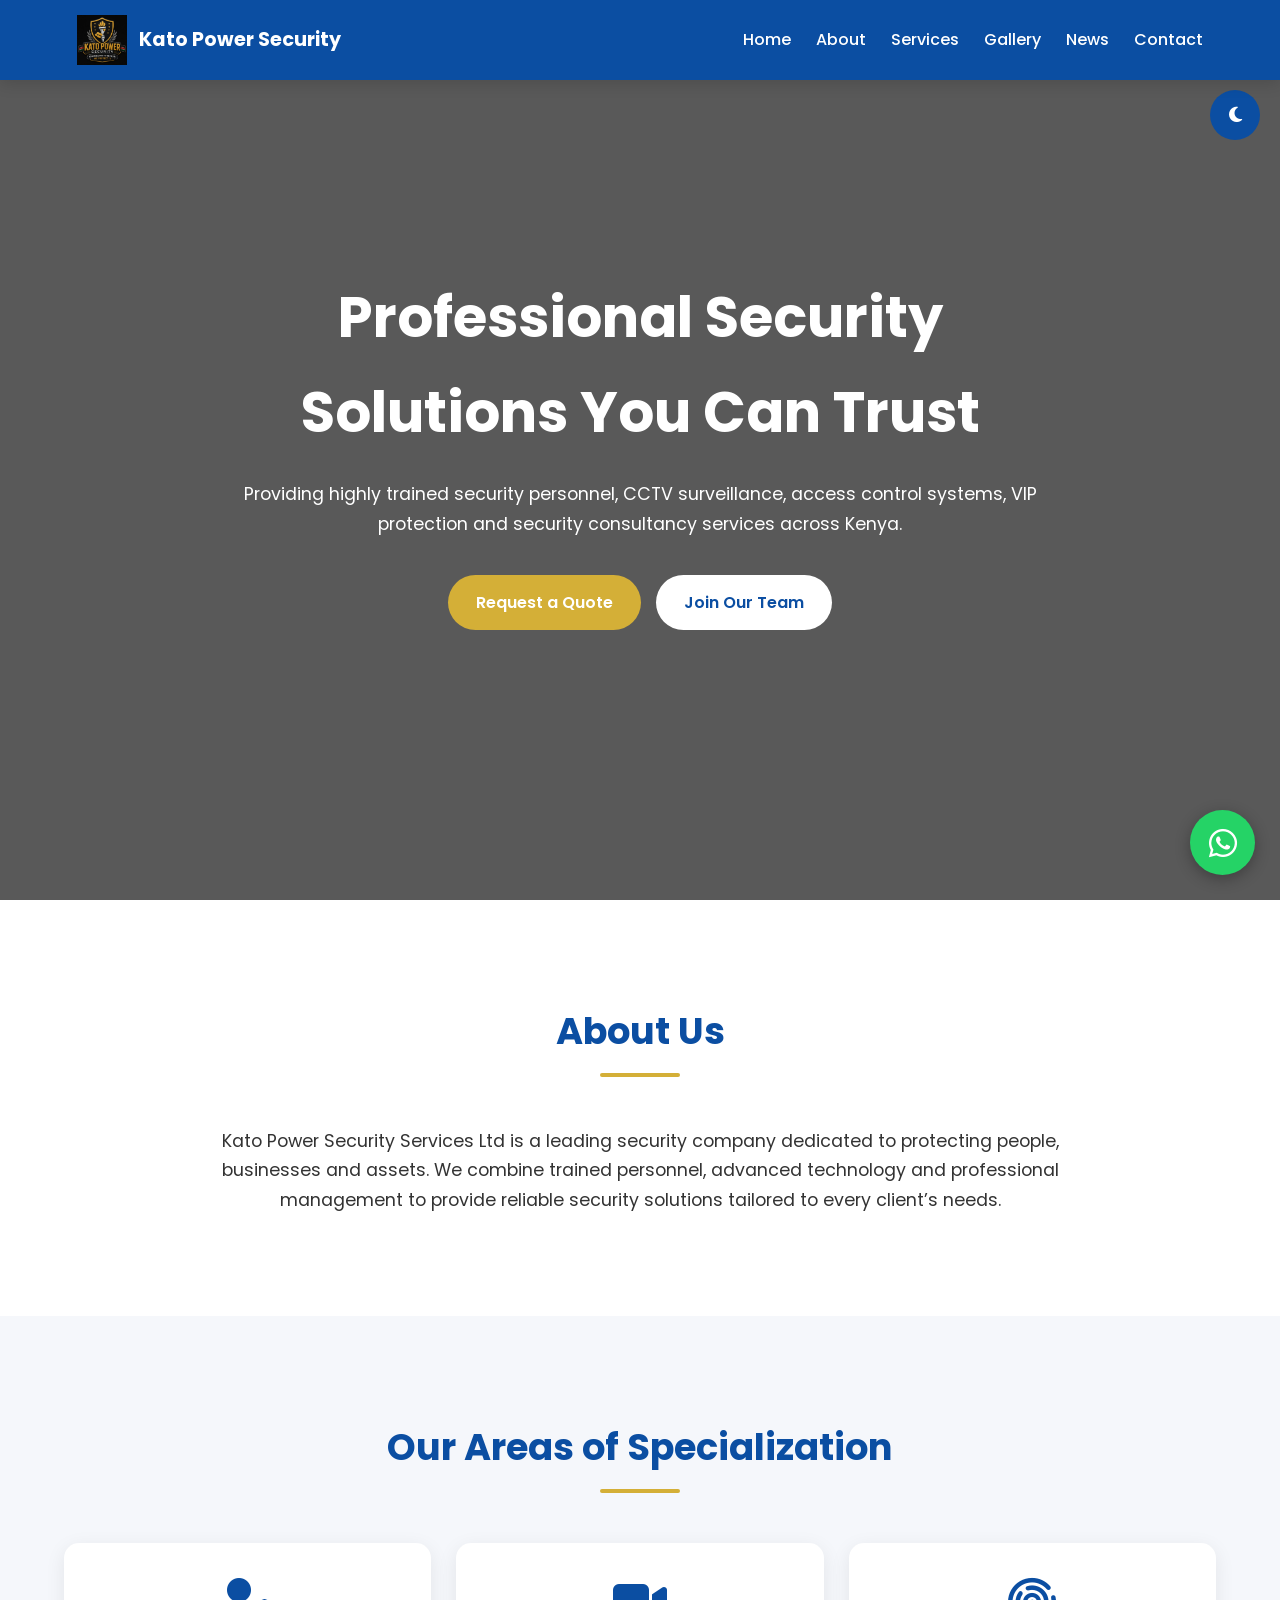
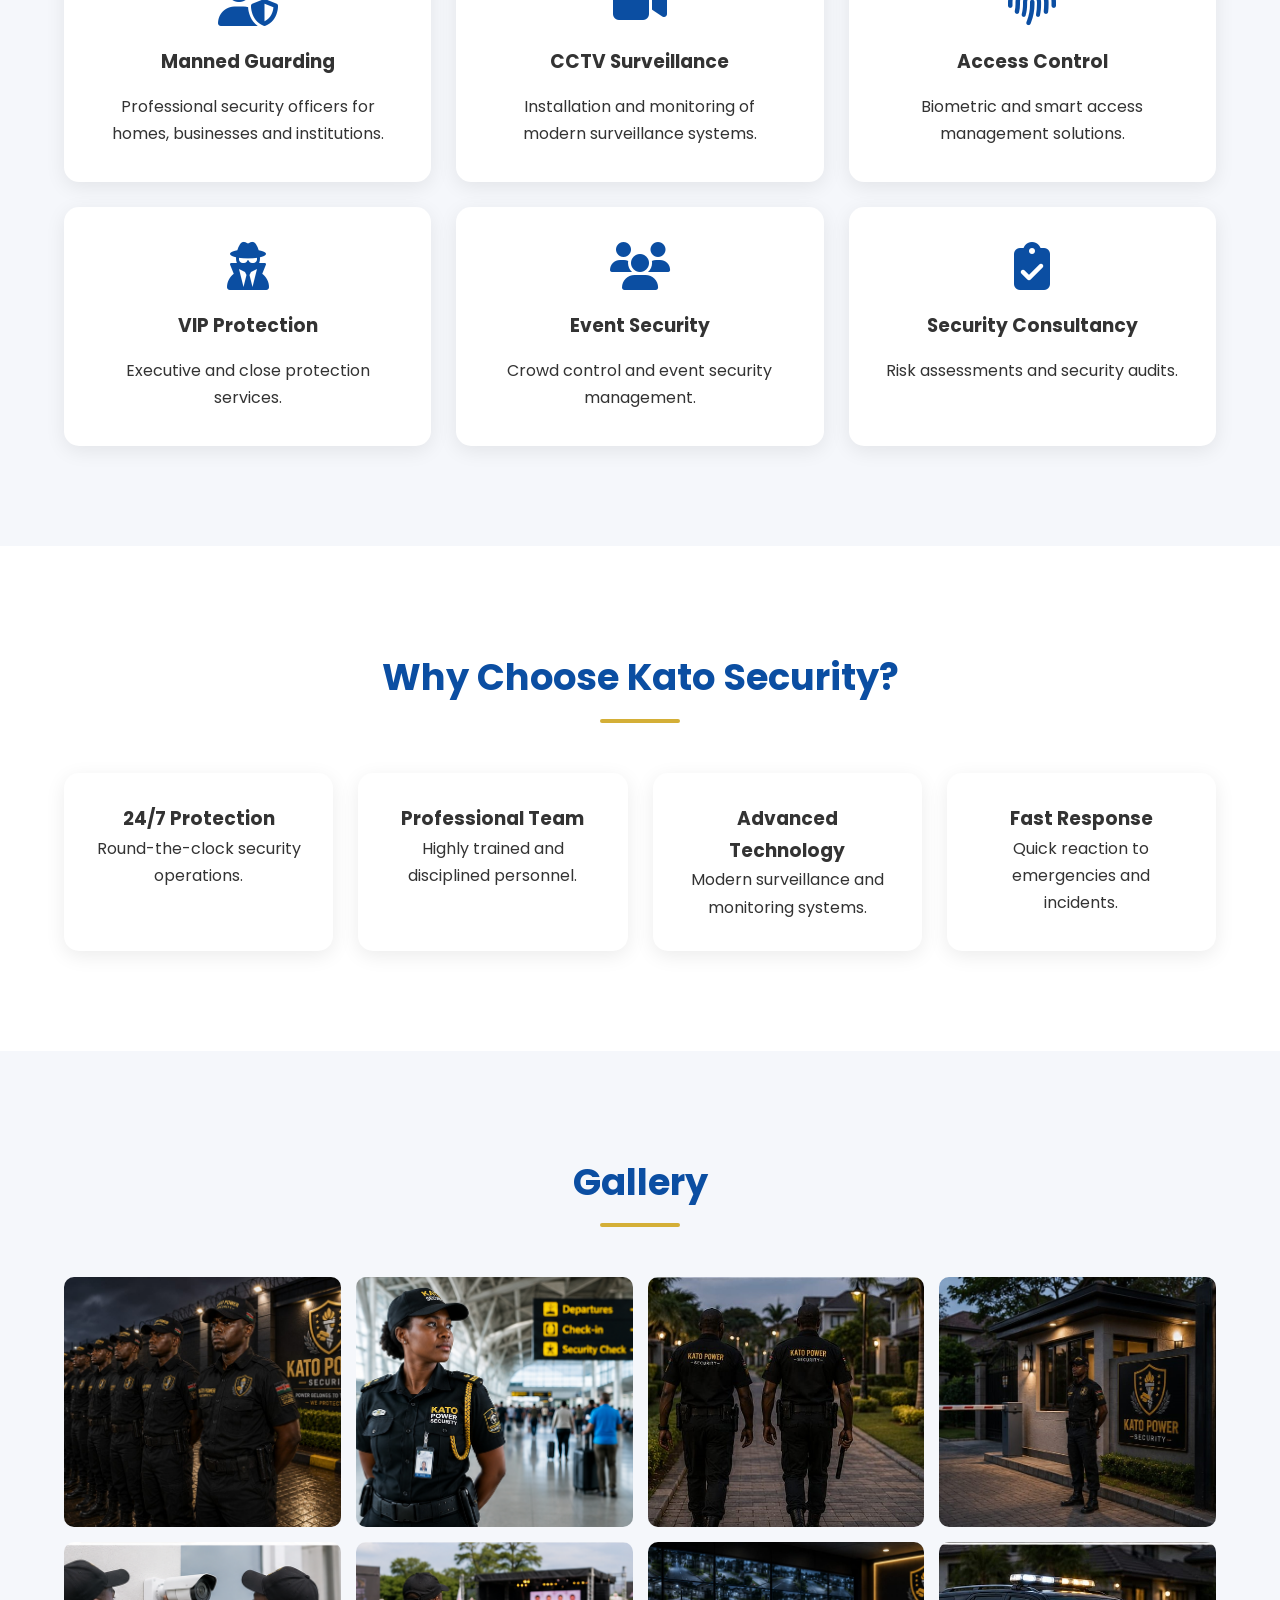
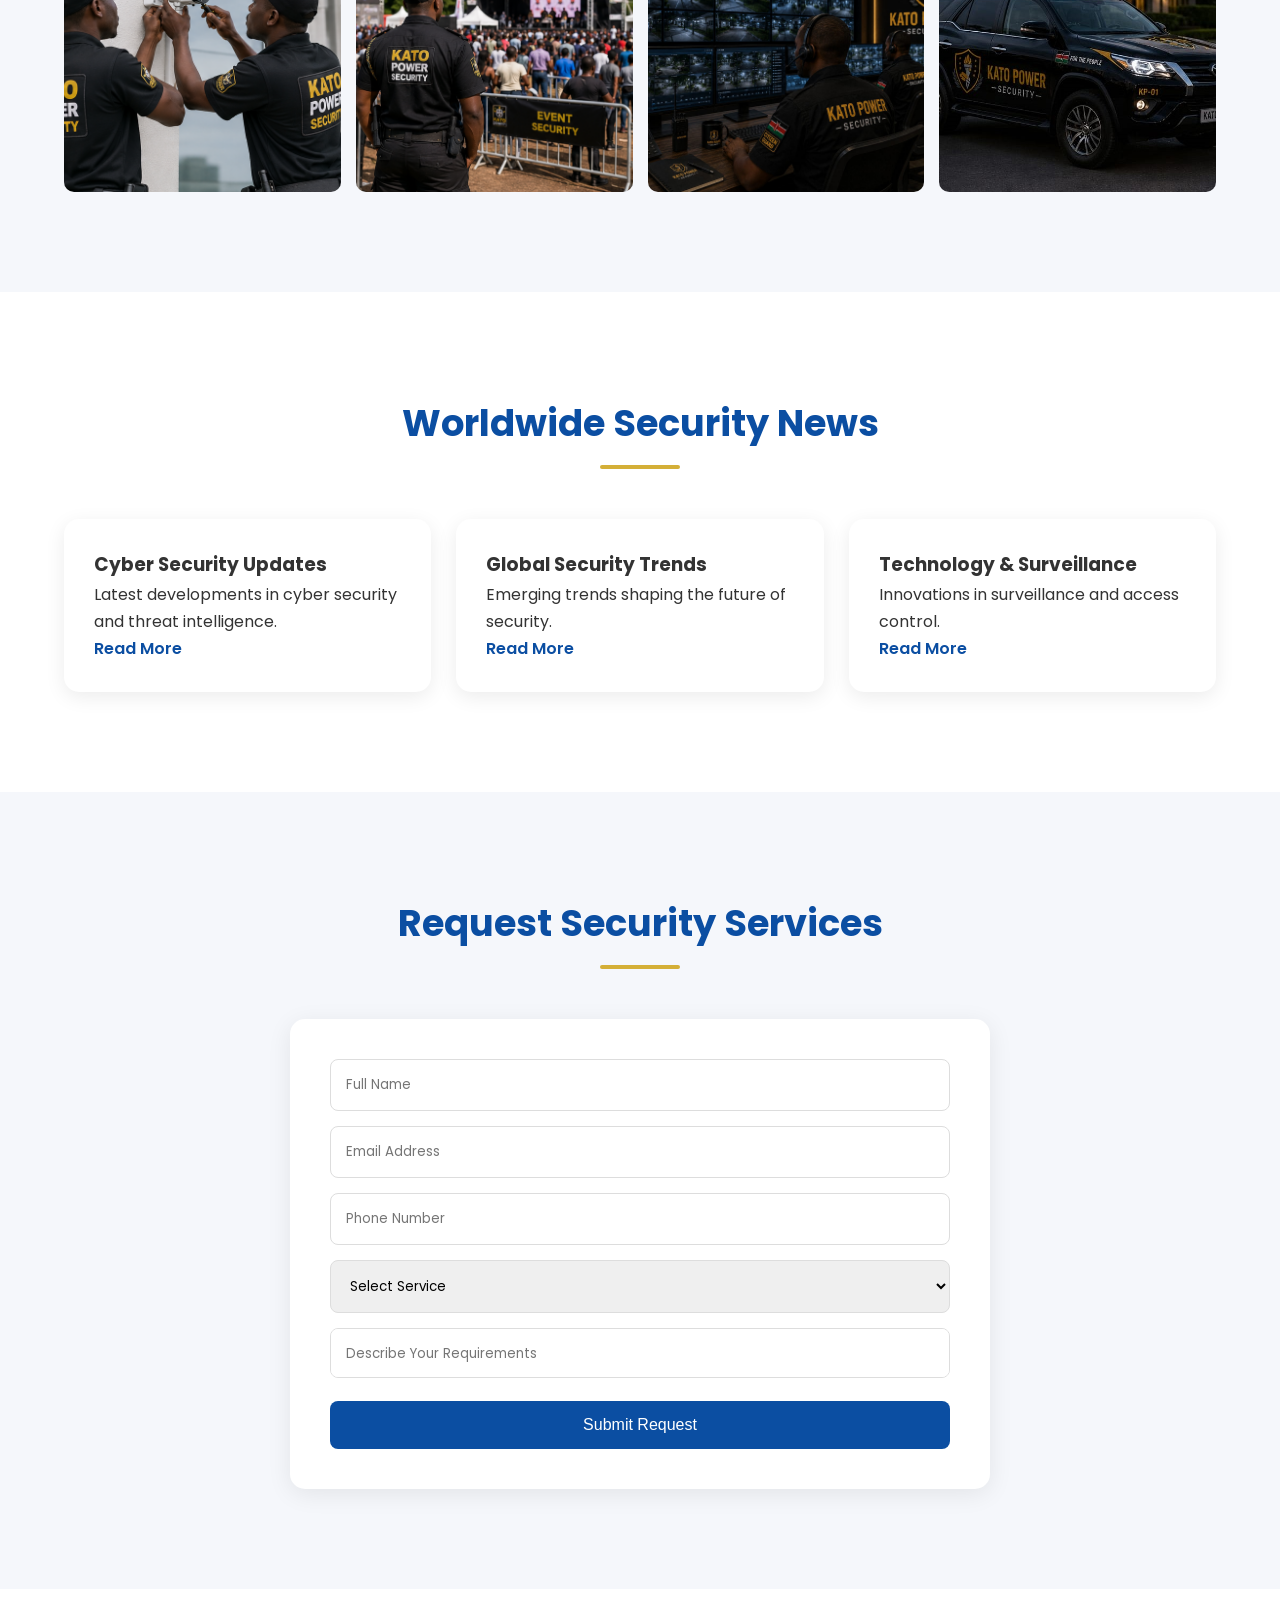
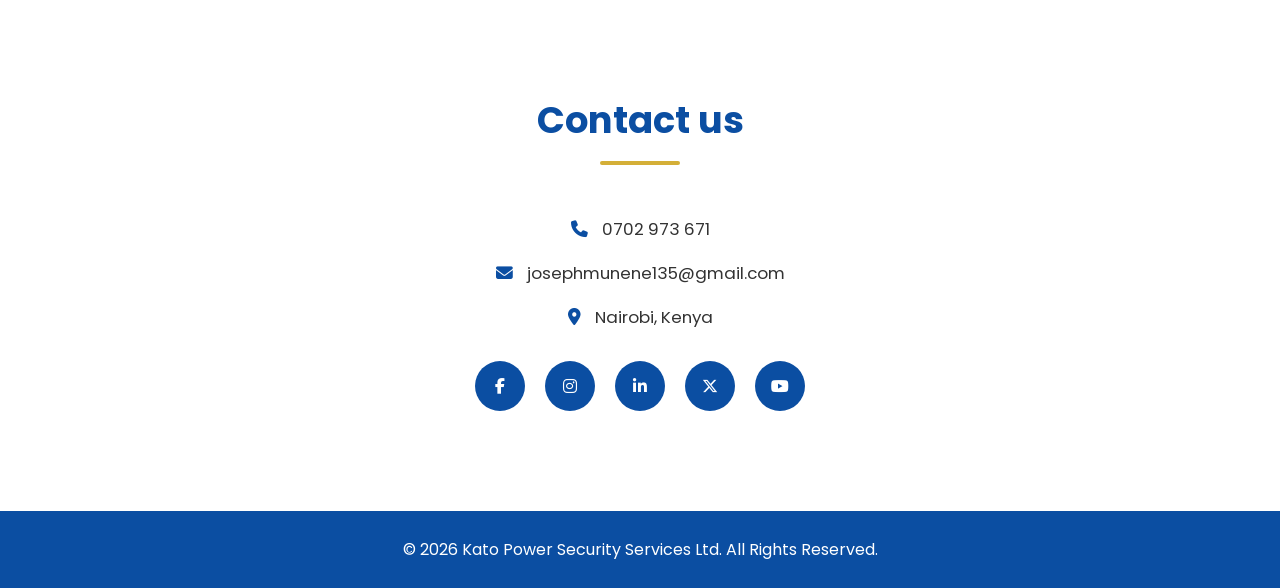
==== commit 7b287d22: "Fix HTML encoding issues in index.html" ====
--- a/index.html
+++ b/index.html
@@ -162,7 +162,6 @@
           <li><a href="#services">Services</a></li>
           <li><a href="#gallery">Gallery</a></li>
           <li><a href="#news">News</a></li>
-          <li><a href="#careers">Careers</a></li>
           <li><a href="#contact">Contact</a></li>
         </ul>
       </nav>
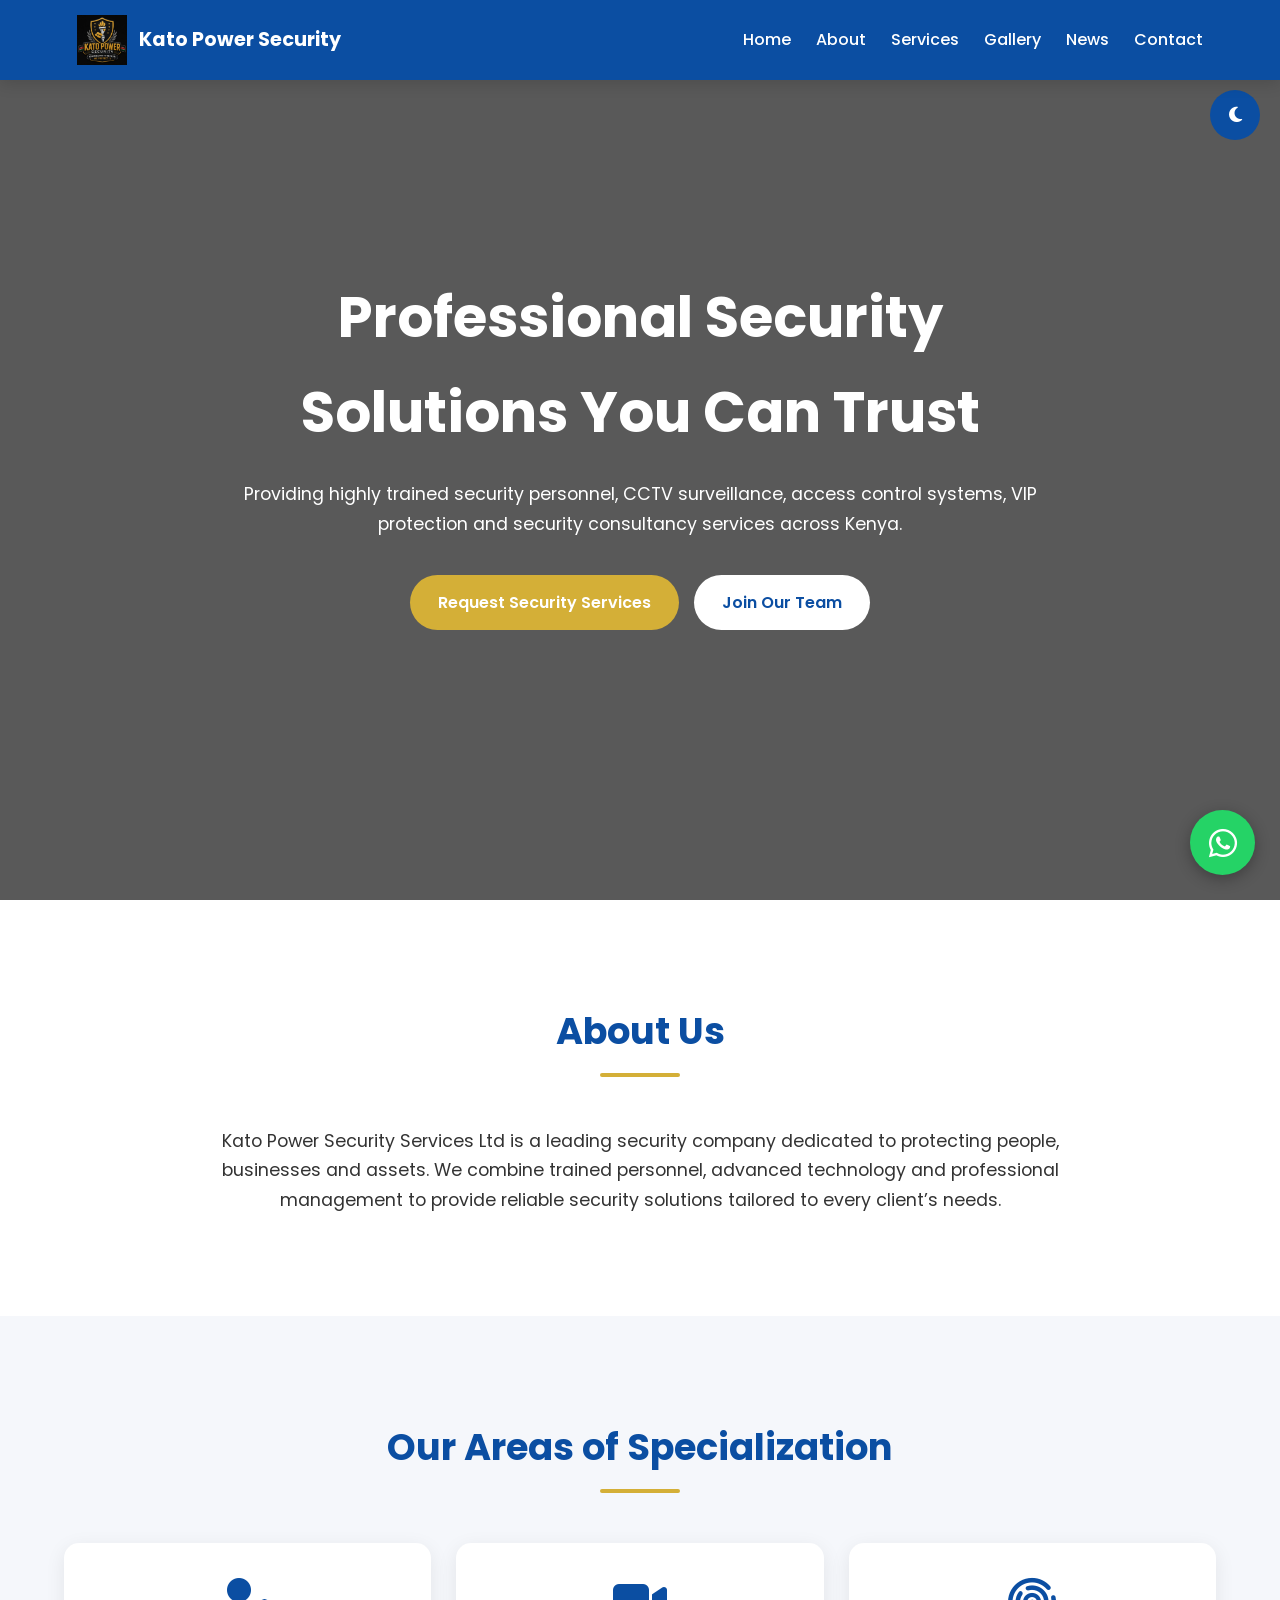
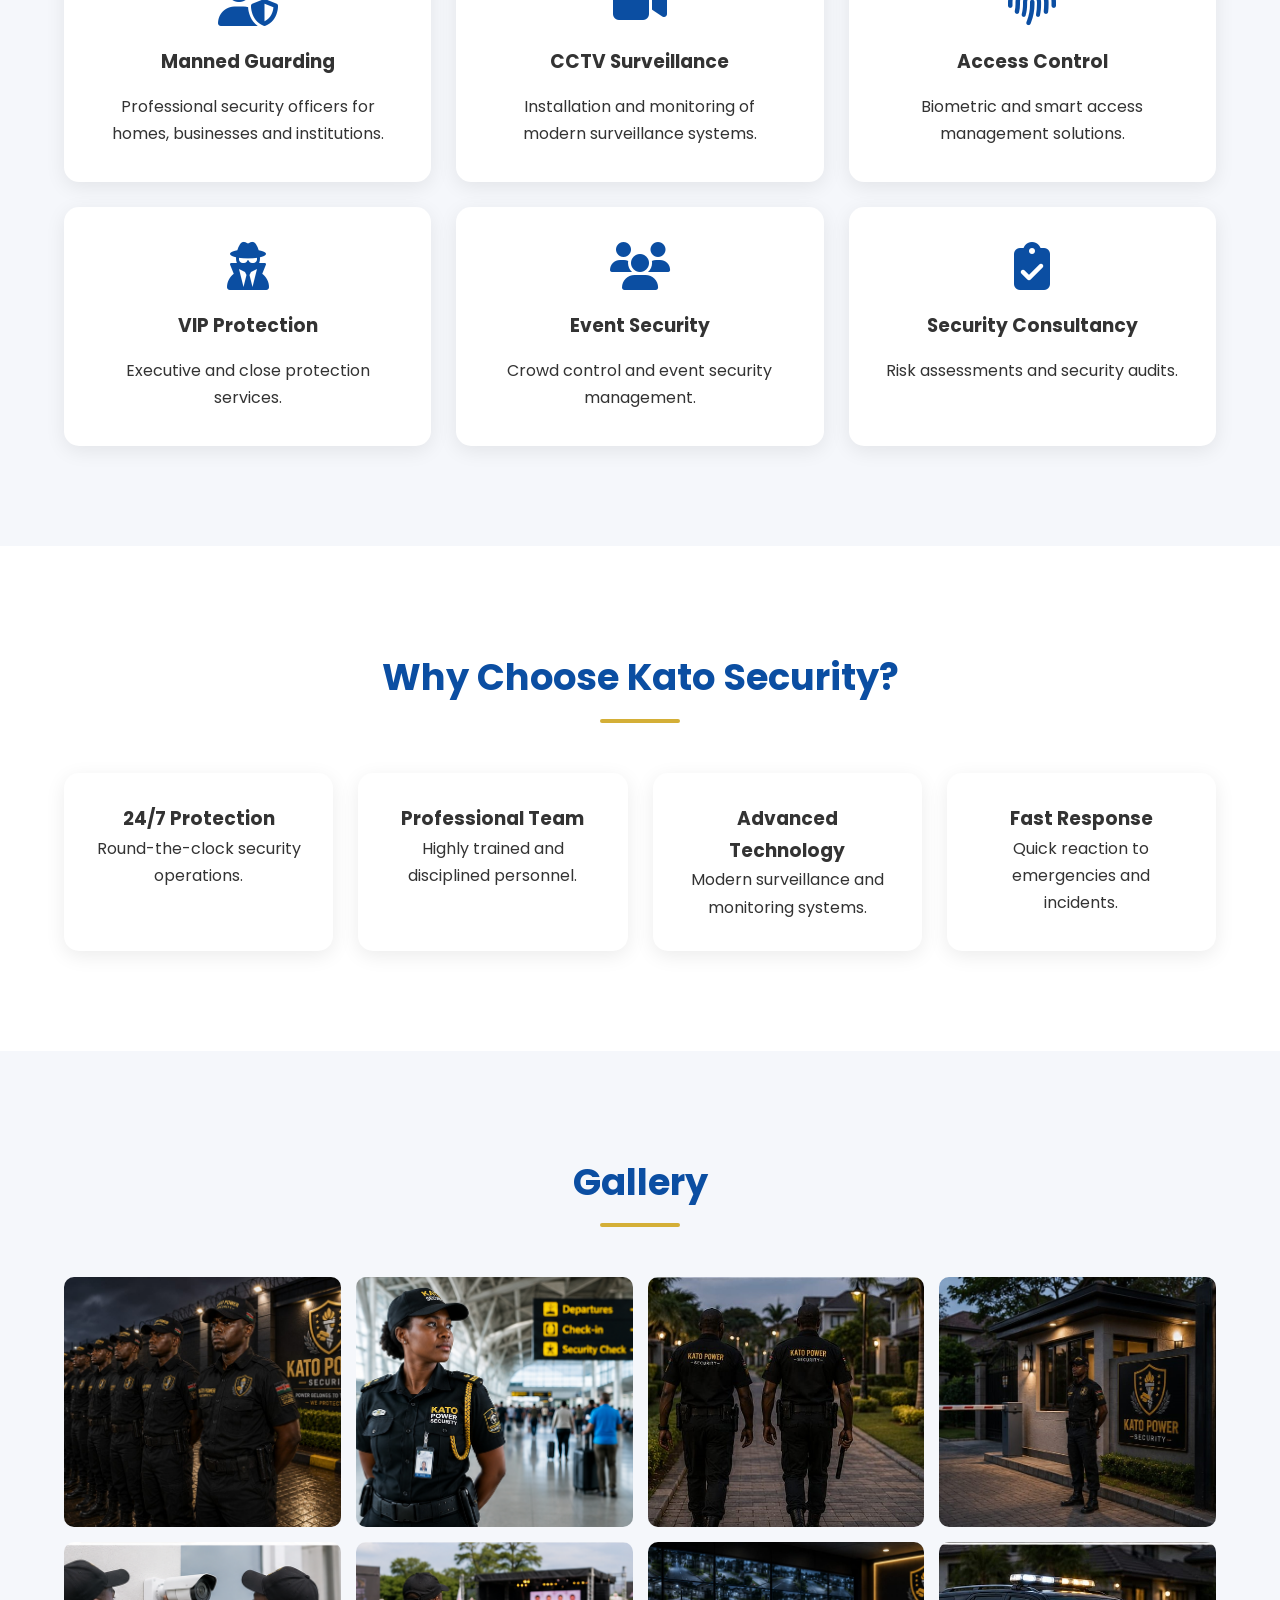
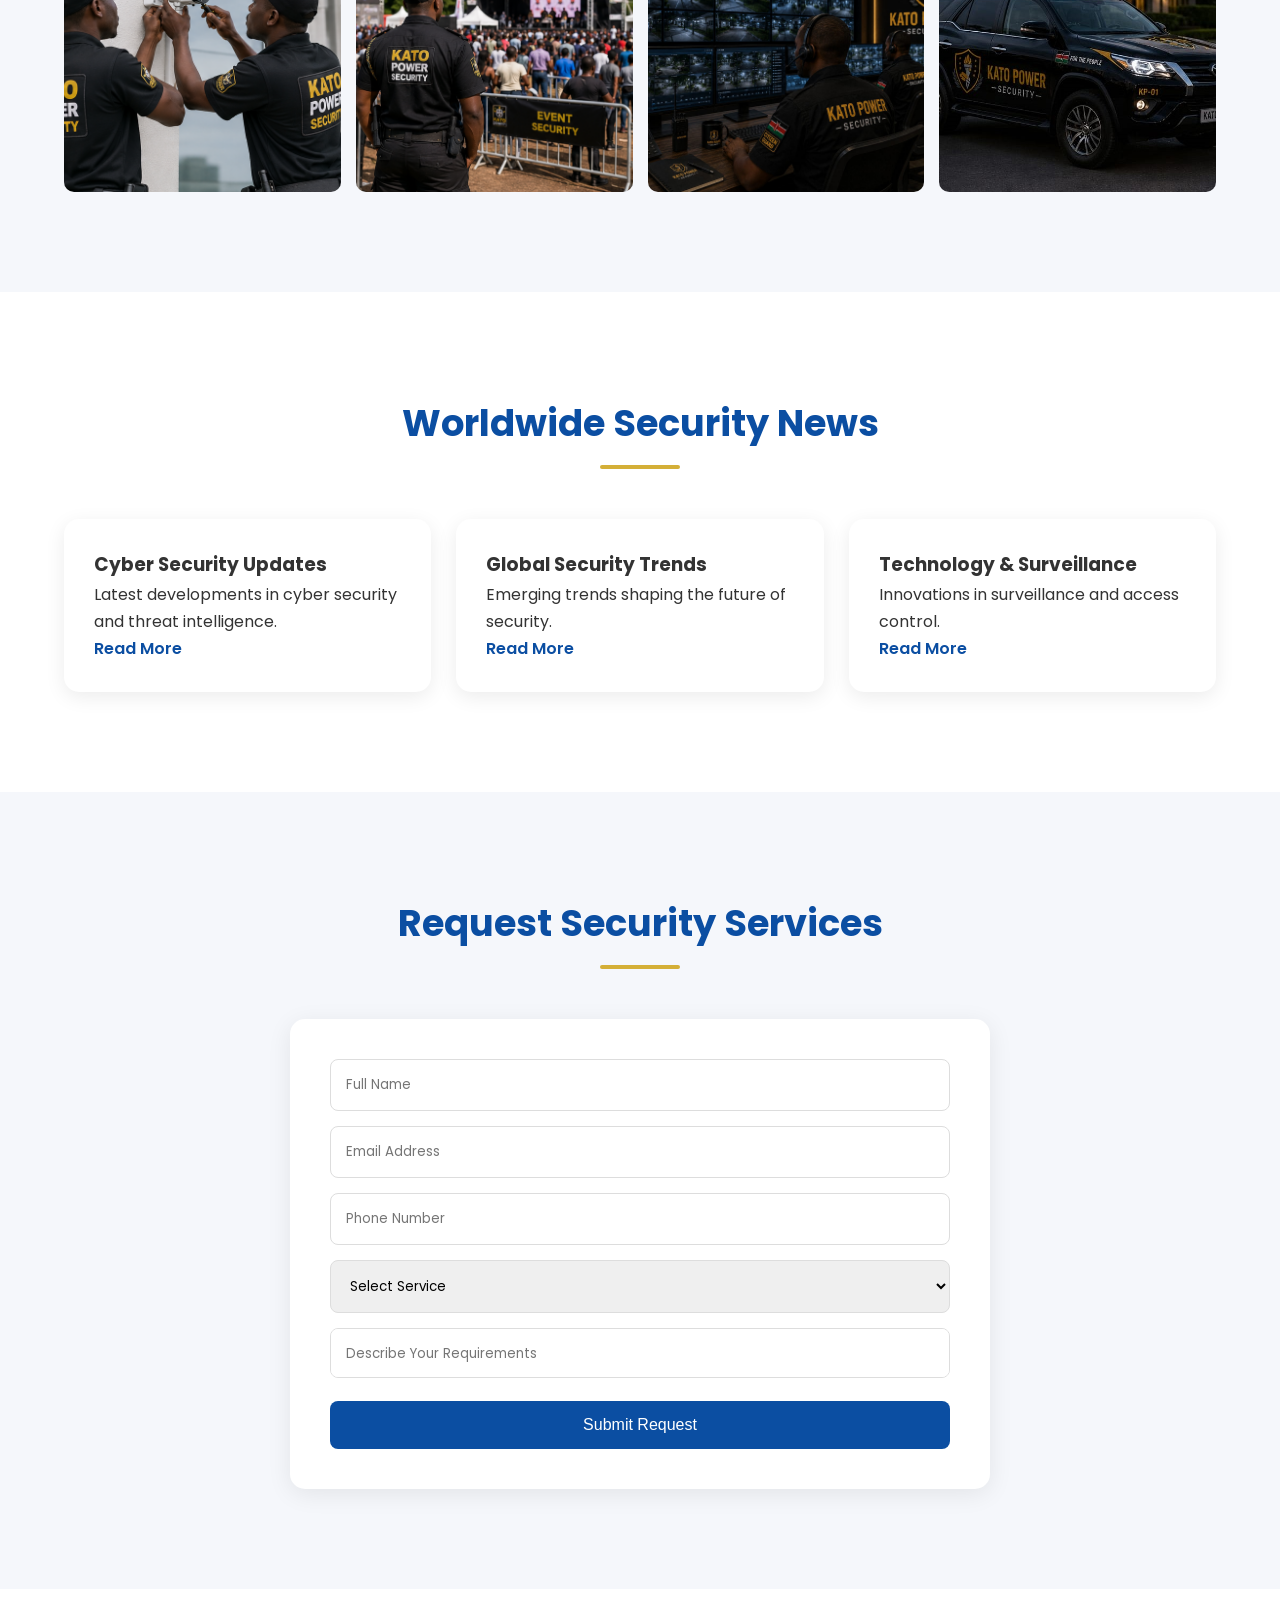
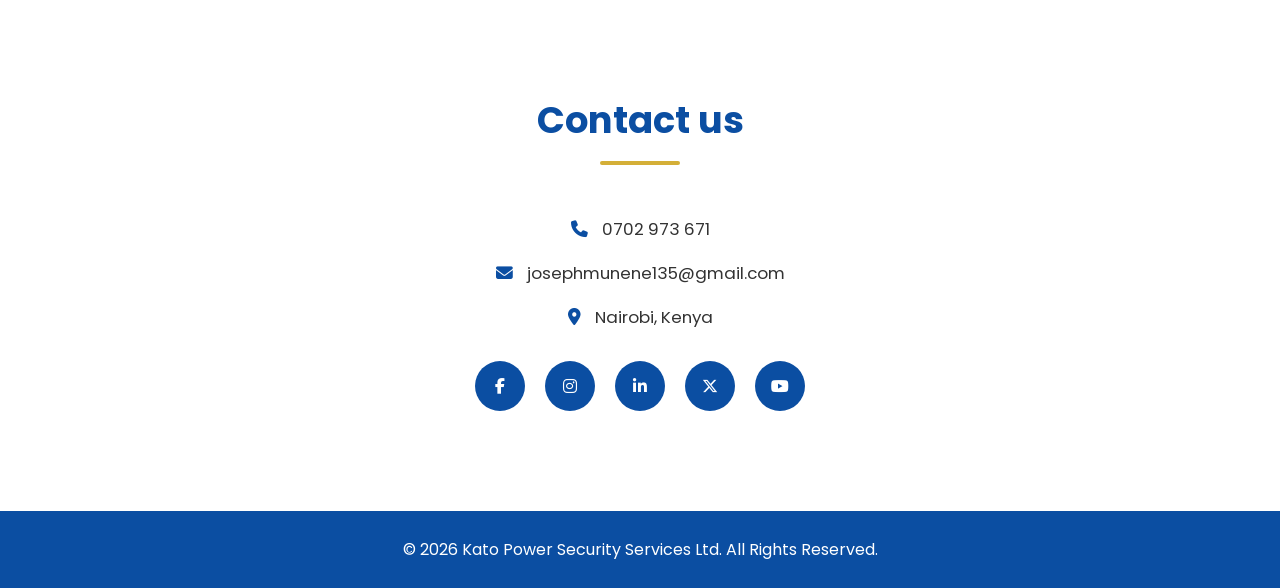
==== commit 3226adad: "Fix HTML encoding issues in index.html" ====
--- a/index.html
+++ b/index.html
@@ -184,7 +184,9 @@
         </p>
 
         <div class="hero-buttons">
-          <a href="#contact" class="btn">Request a Quote</a>
+         <a href="#request-services" class="btn primary-btn">
+           Request Security Services
+         </a>
 
           <a href="guard-application.html" class="btn secondary-btn">
             Join Our Team
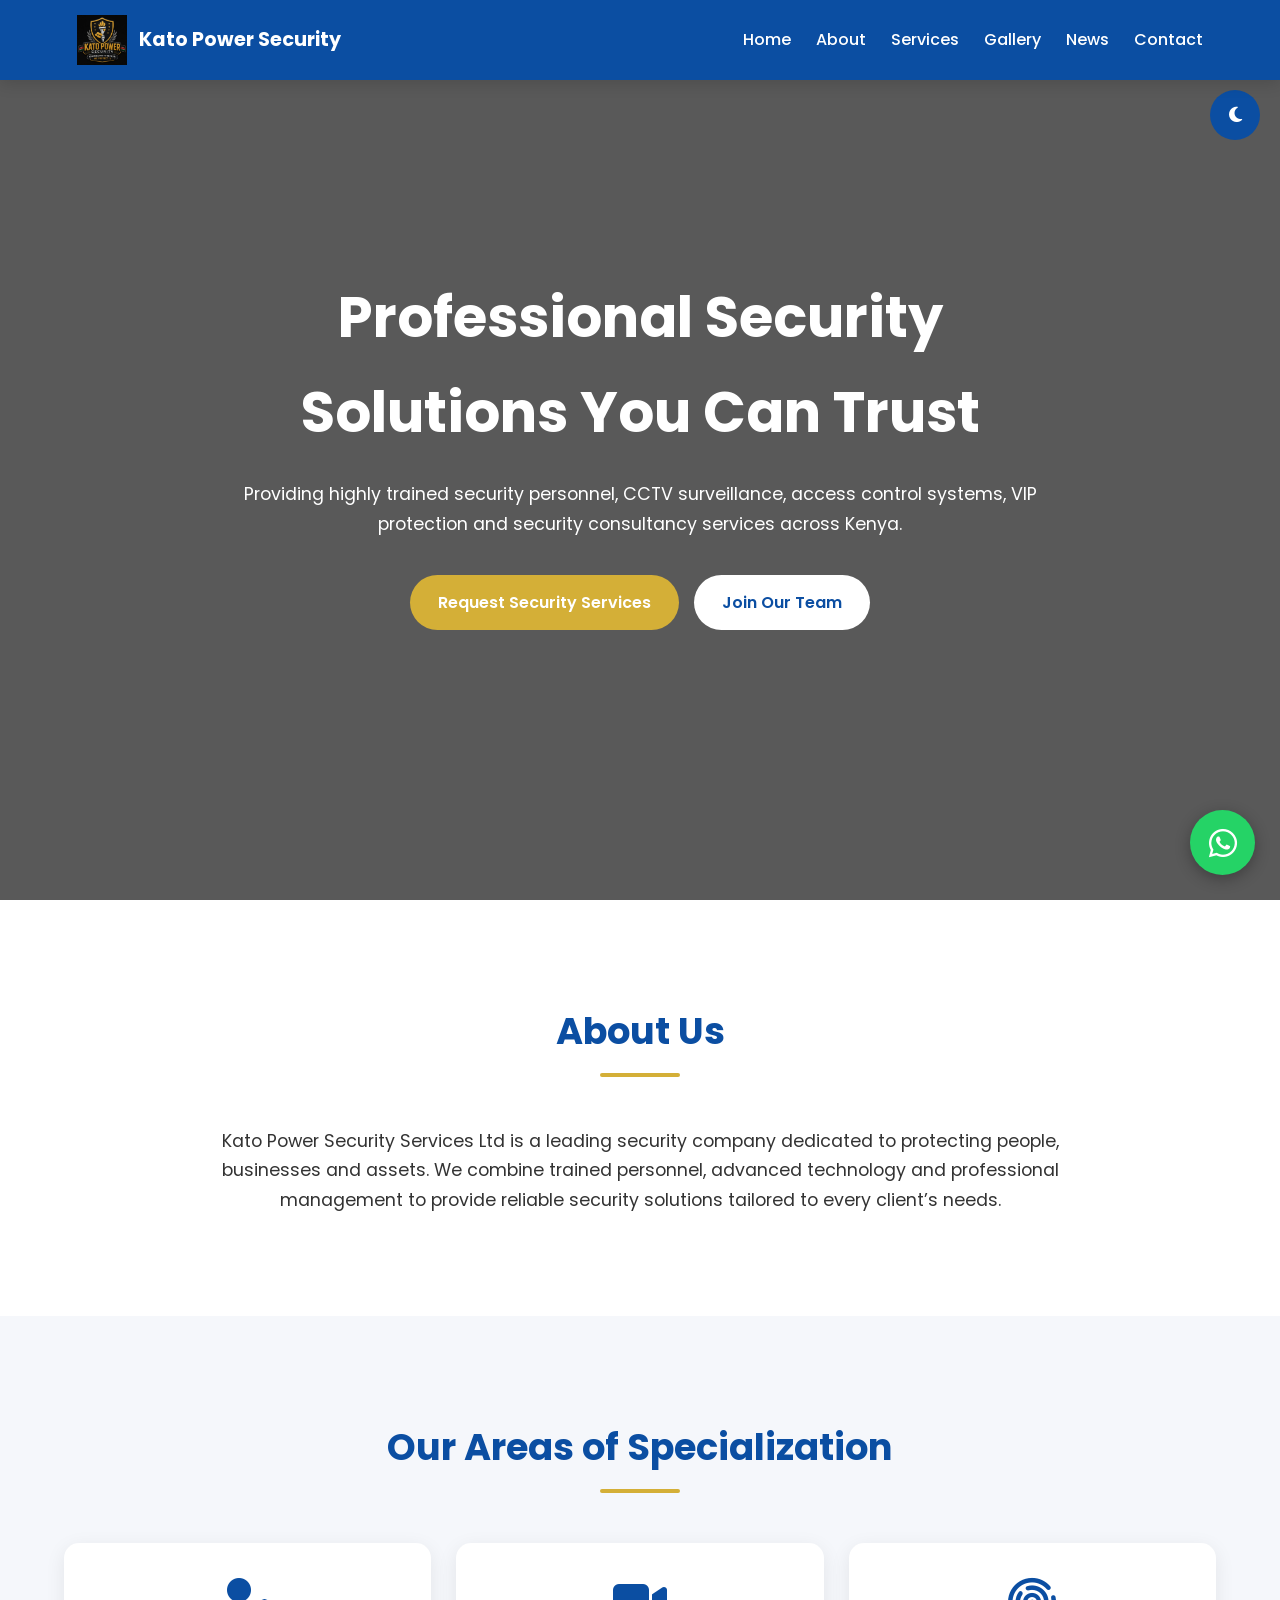
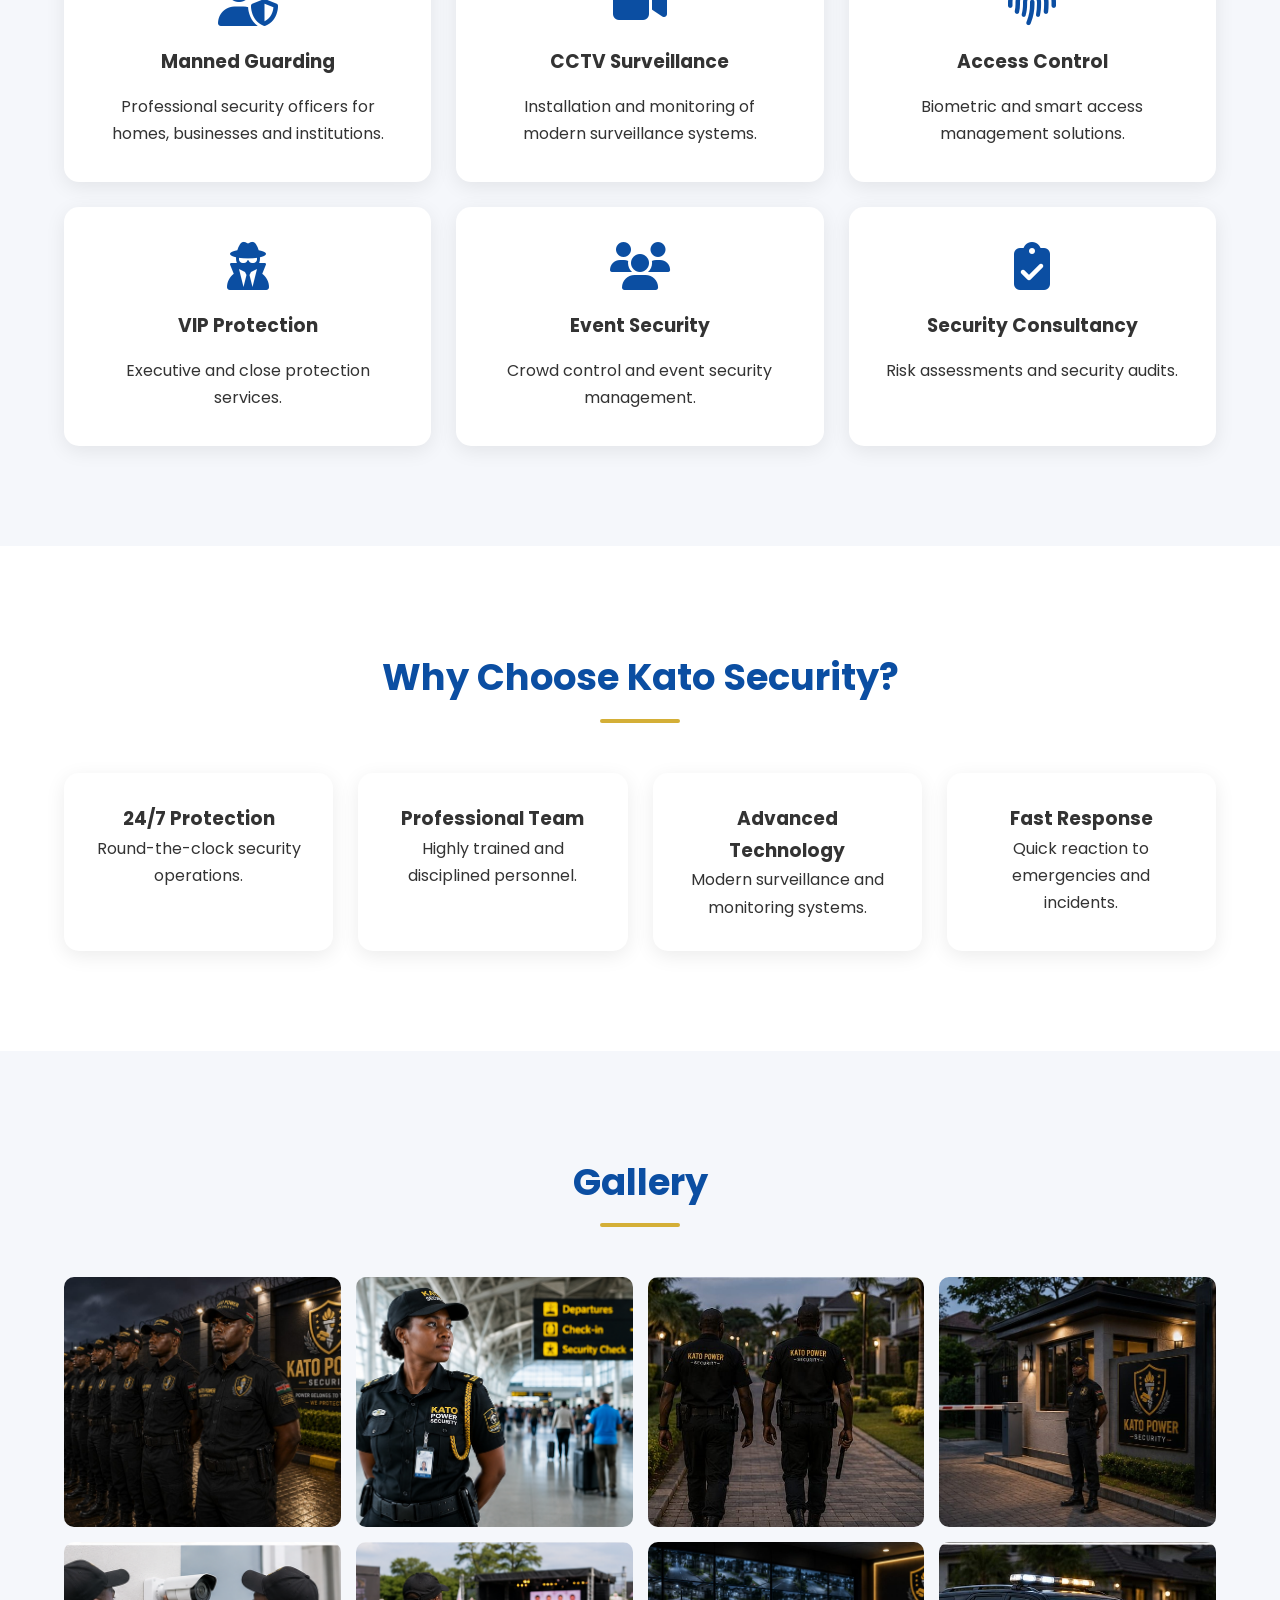
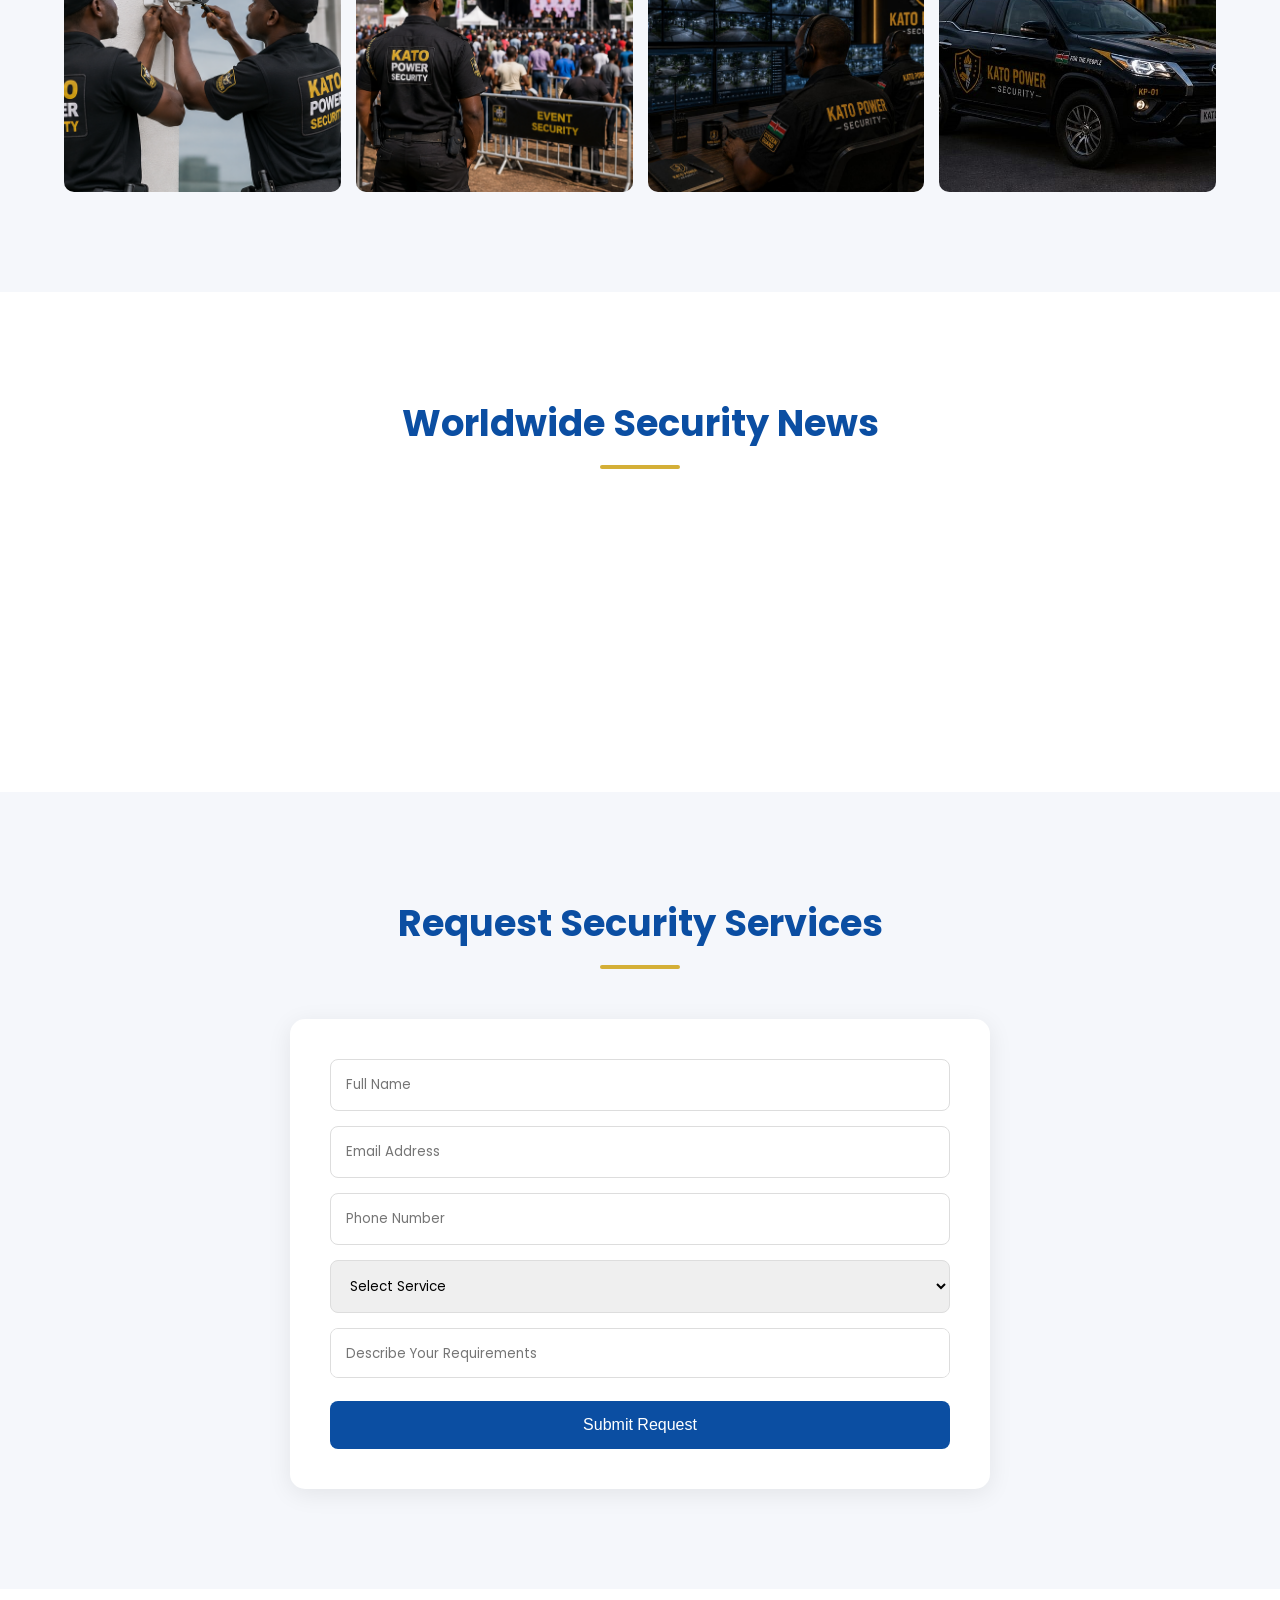
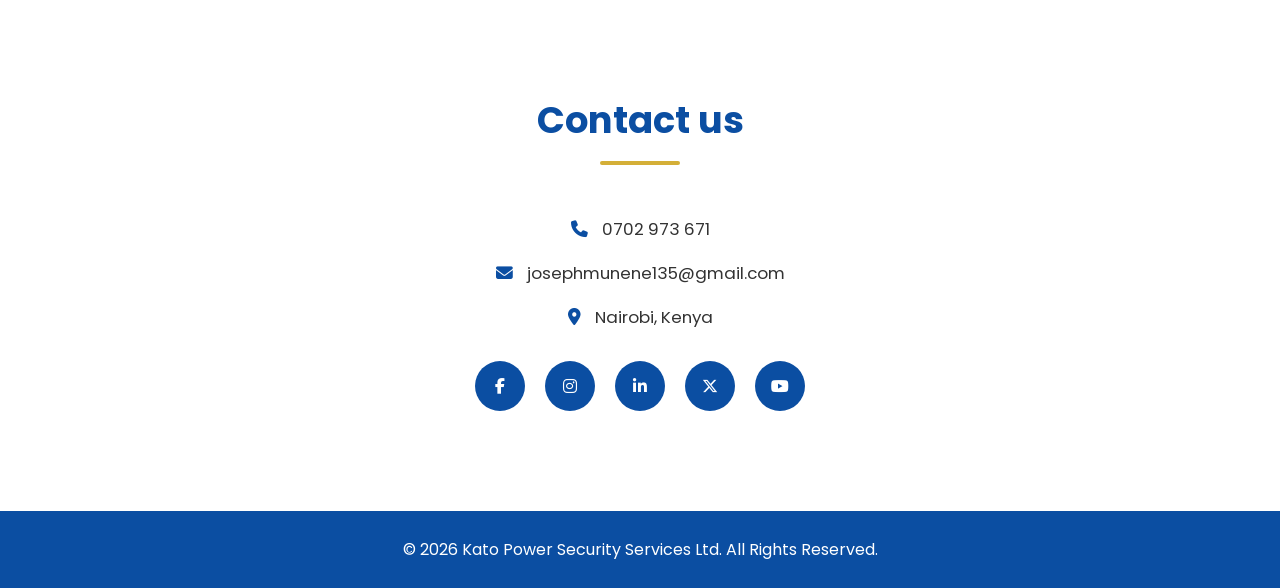
==== commit f9a6d8fa: "Fix HTML encoding issues in index.html" ====
--- a/index.html
+++ b/index.html
@@ -184,9 +184,9 @@
         </p>
 
         <div class="hero-buttons">
-         <a href="#request-services" class="btn primary-btn">
-           Request Security Services
-         </a>
+         <a href="request-service.html" class="btn primary-btn">
+            Request Security Services
+        </a>
 
           <a href="guard-application.html" class="btn secondary-btn">
             Join Our Team
--- a/styles.css
+++ b/styles.css
@@ -410,6 +410,10 @@
   background: #083a7c;
 }
 
+#quote{
+    display:none;
+}
+
 /* ==========================
    CONTACT
 ========================== */
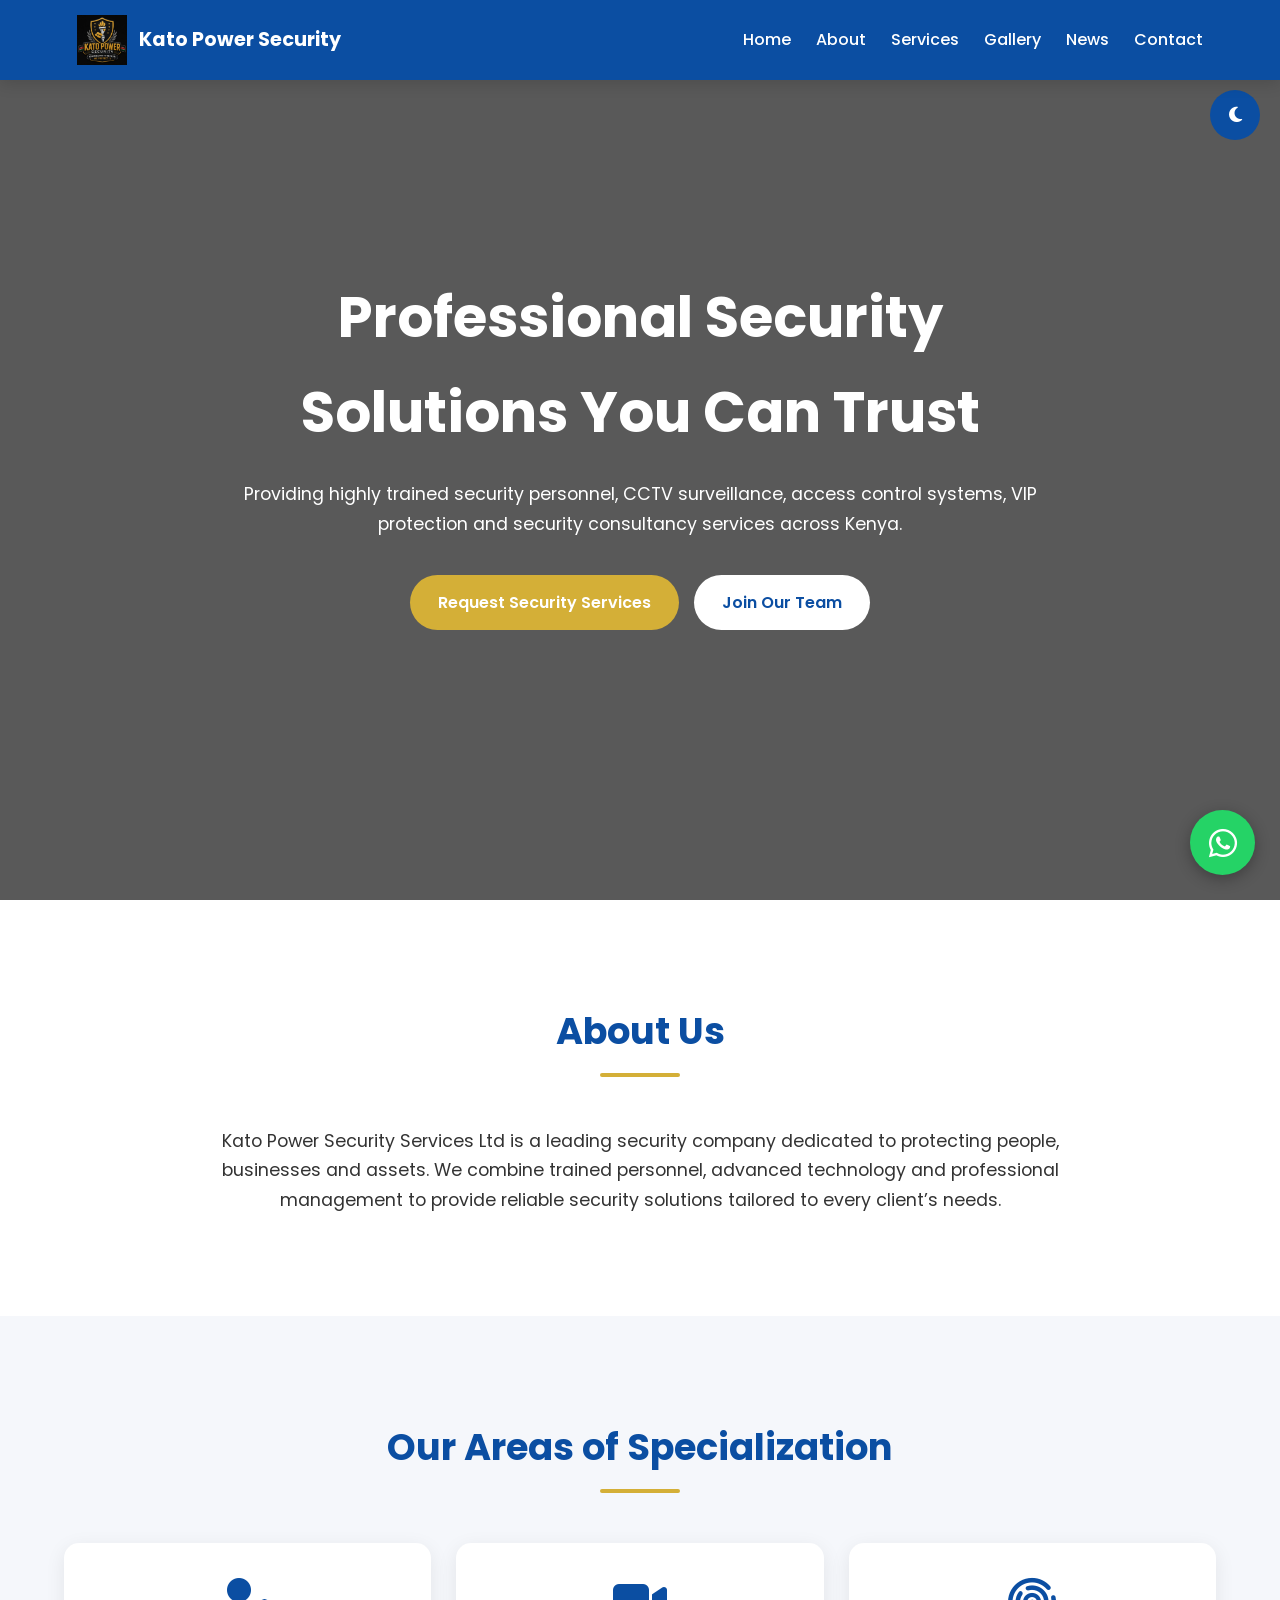
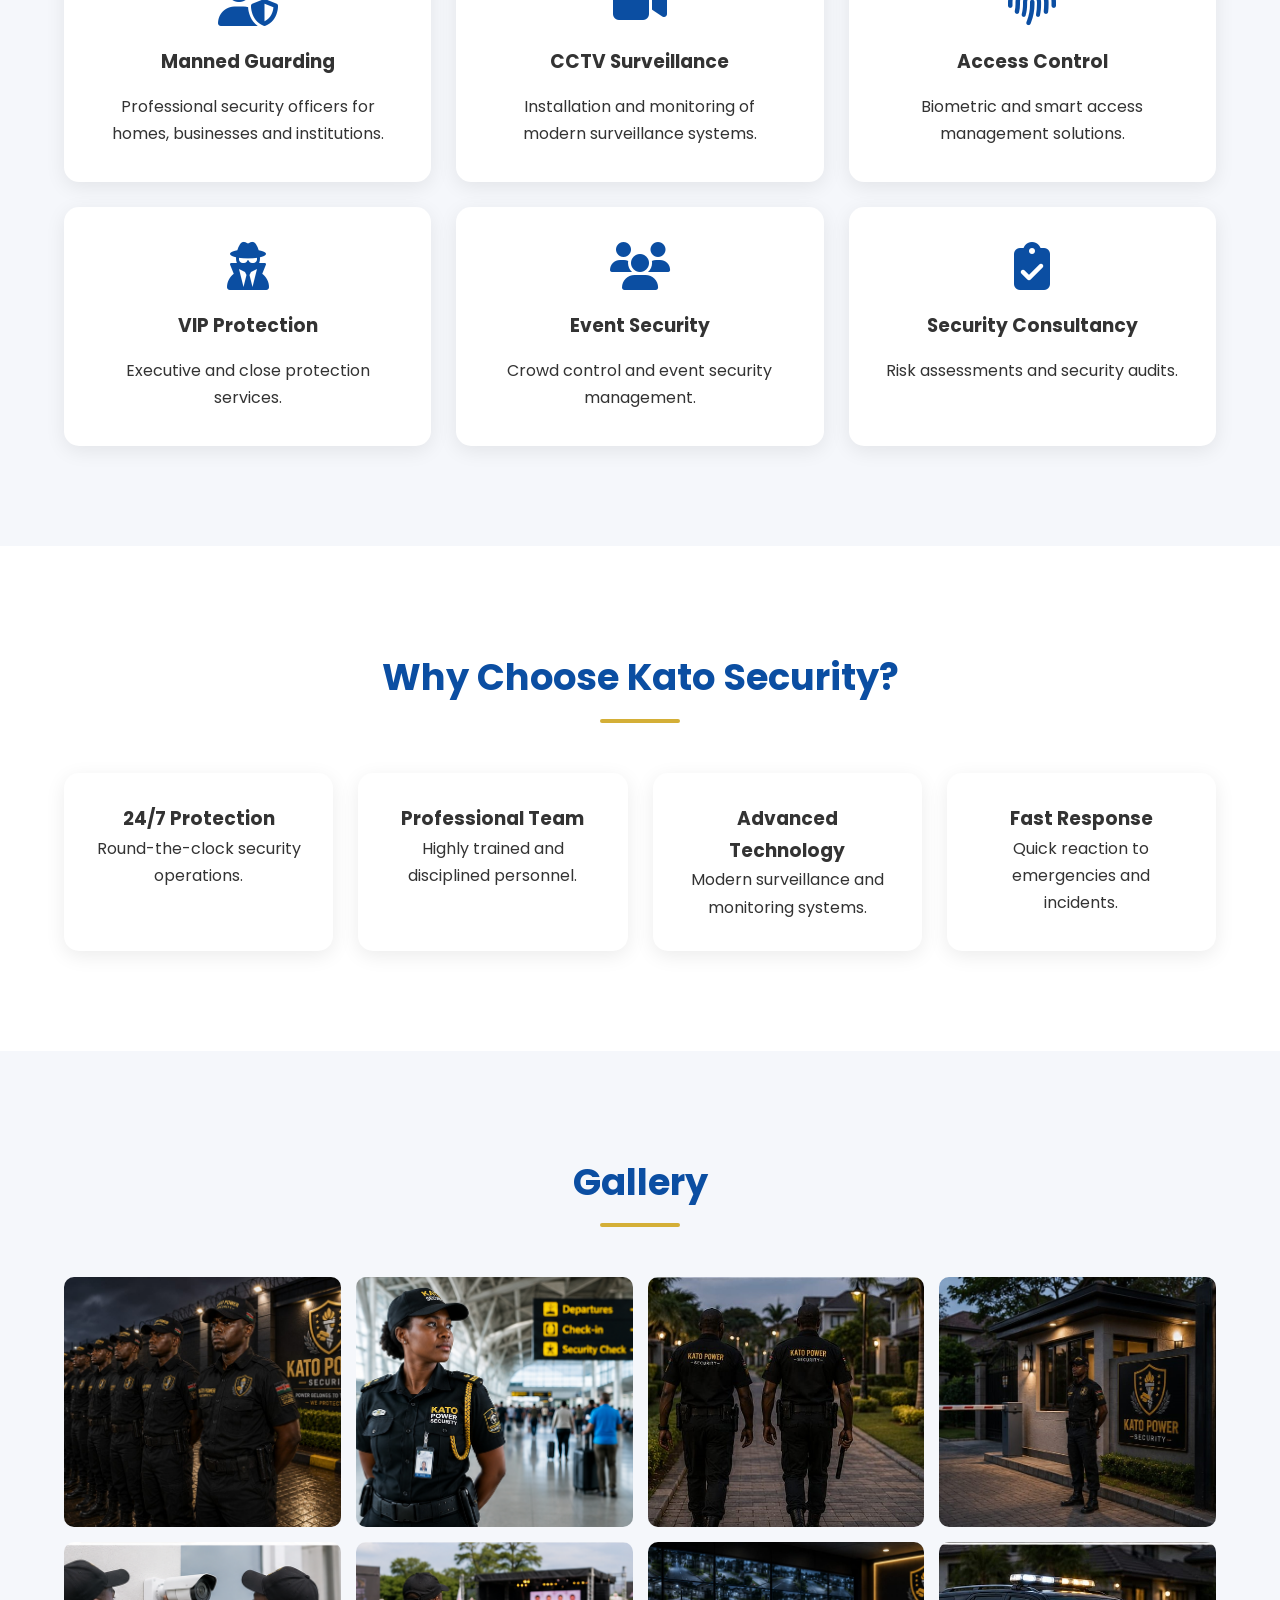
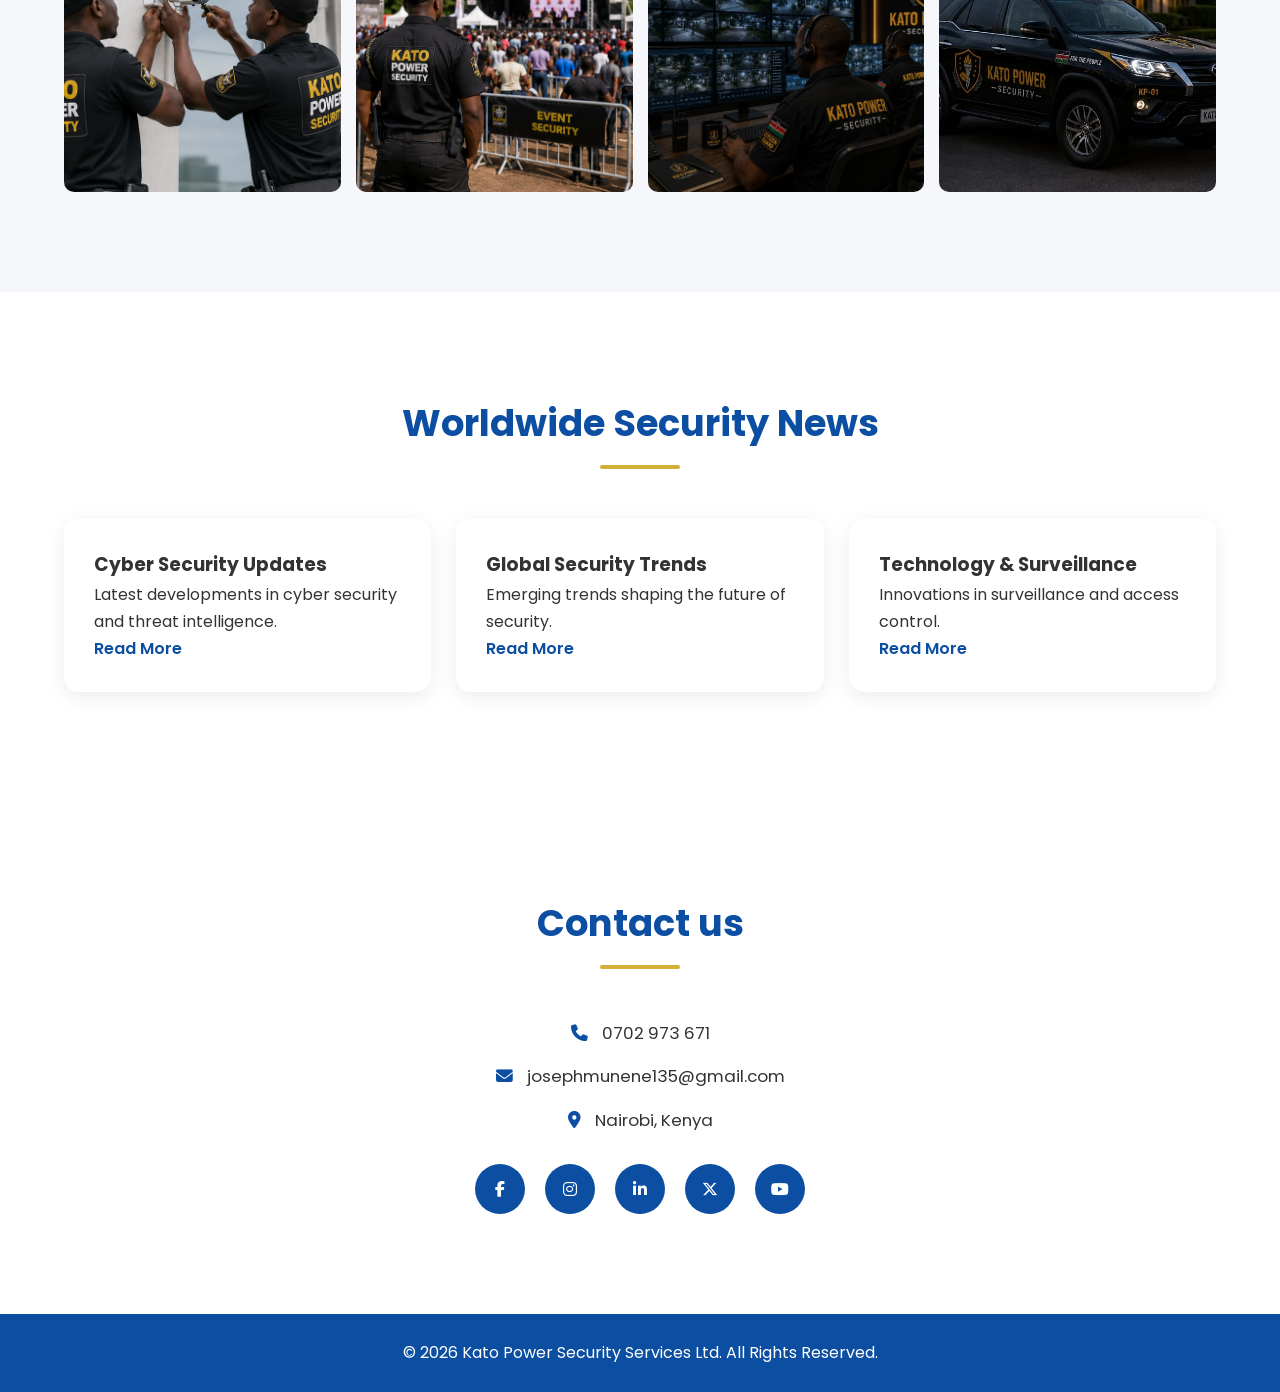
==== commit 7798f3dc: "Fix HTML encoding issues in index.html" ====
--- a/index.html
+++ b/index.html
@@ -402,64 +402,7 @@
         </div>
       </div>
     </section>
-
-    <!-- CLIENT FORM -->
-
-    <section class="contact-form">
-      <div class="container">
-        <h2 class="section-title">Request Security Services</h2>
-
-        <form
-          action="https://formsubmit.co/josephmunene135@gmail.com"
-          method="POST"
-          id="guardForm"
-          enctype="multipart/form-data"
-        >
-          <input type="hidden" name="_captcha" value="false" />
-
-          <input type="hidden" name="_subject" value="New Client Inquiry" />
-
-          <input
-            type="text"
-            name="Full Name"
-            placeholder="Full Name"
-            required
-          />
-
-          <input
-            type="email"
-            name="Email"
-            placeholder="Email Address"
-            required
-          />
-
-          <input type="tel" name="Phone" placeholder="Phone Number" required />
-
-          <select name="Service Required" required>
-            <option value="">Select Service</option>
-
-            <option>Security Guards</option>
-
-            <option>CCTV Installation</option>
-
-            <option>Access Control</option>
-
-            <option>VIP Protection</option>
-
-            <option>Security Consultancy</option>
-          </select>
-
-          <textarea
-            name="Message"
-            placeholder="Describe Your Requirements"
-            required
-          ></textarea>
-
-          <button type="submit">Submit Request</button>
-        </form>
-      </div>
-    </section>
-
+    
     <!-- CONTACT -->
 
     <section class="contact" id="contact">
